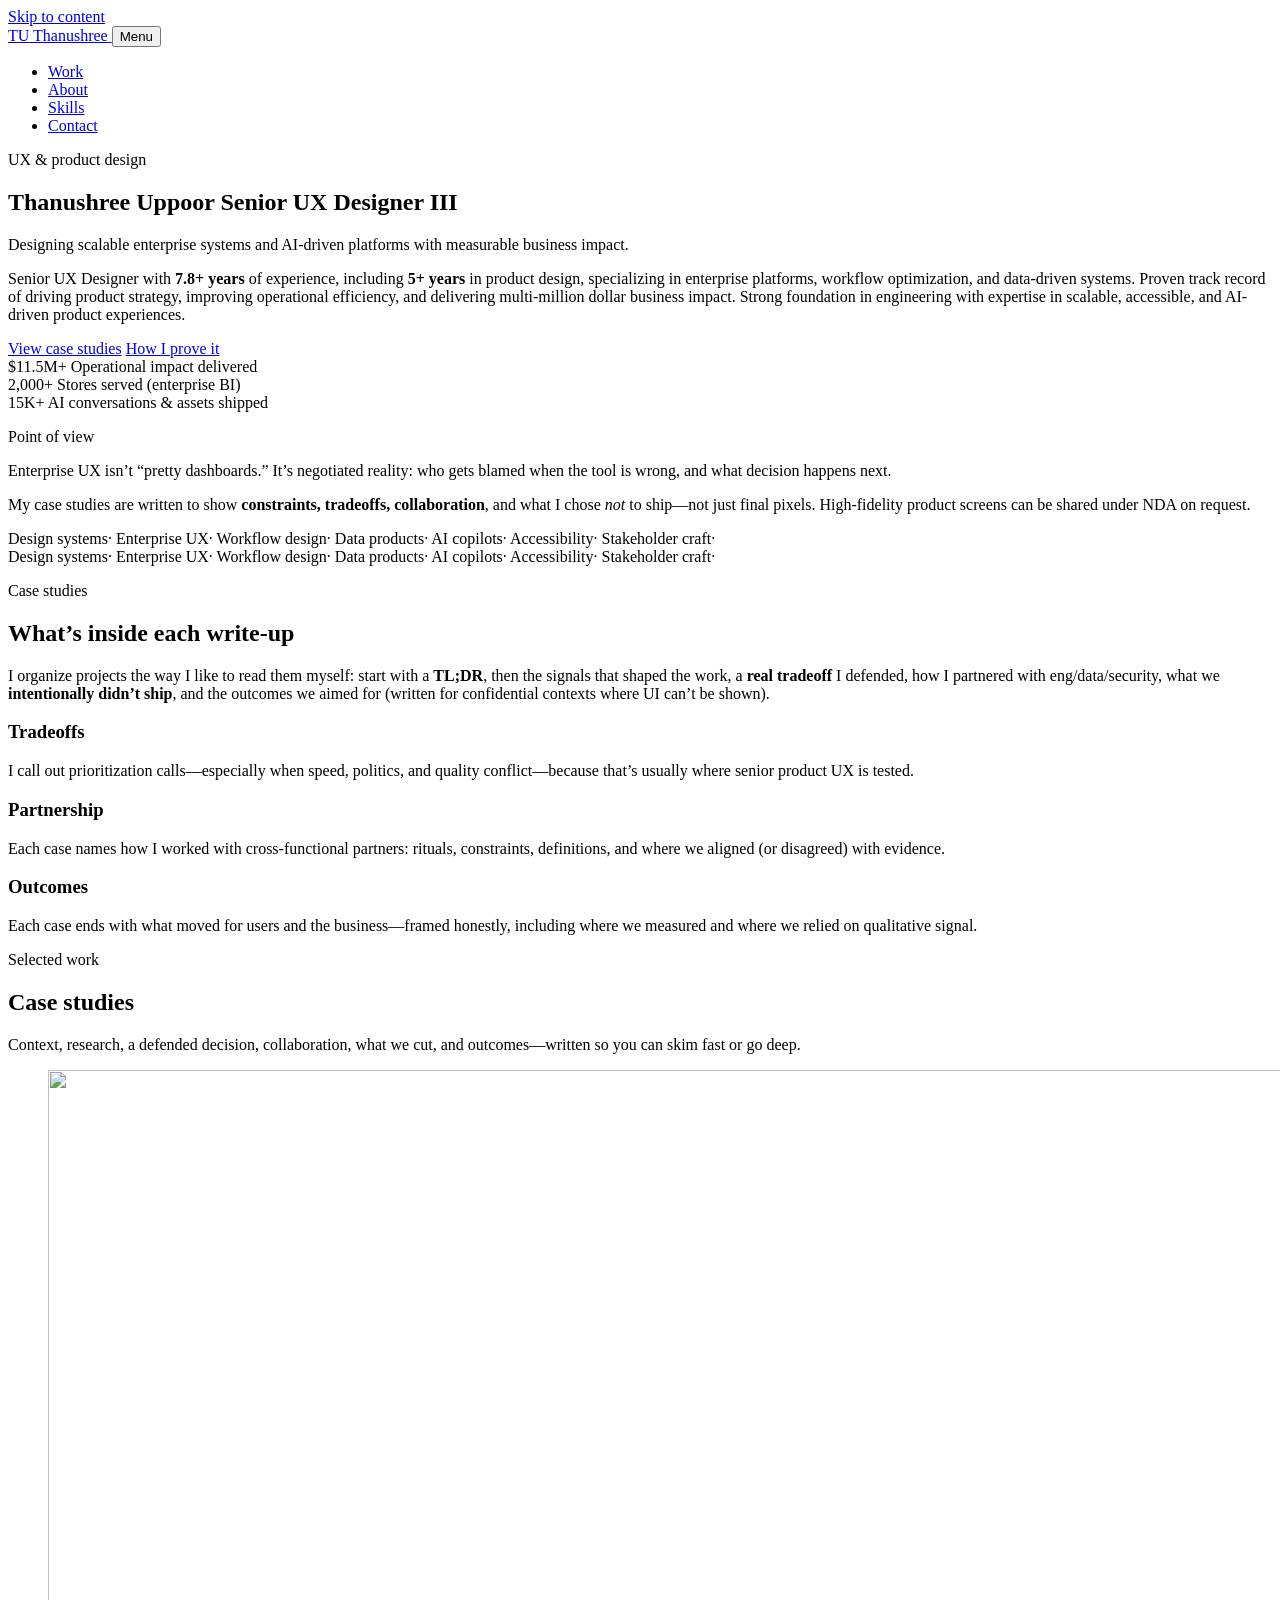
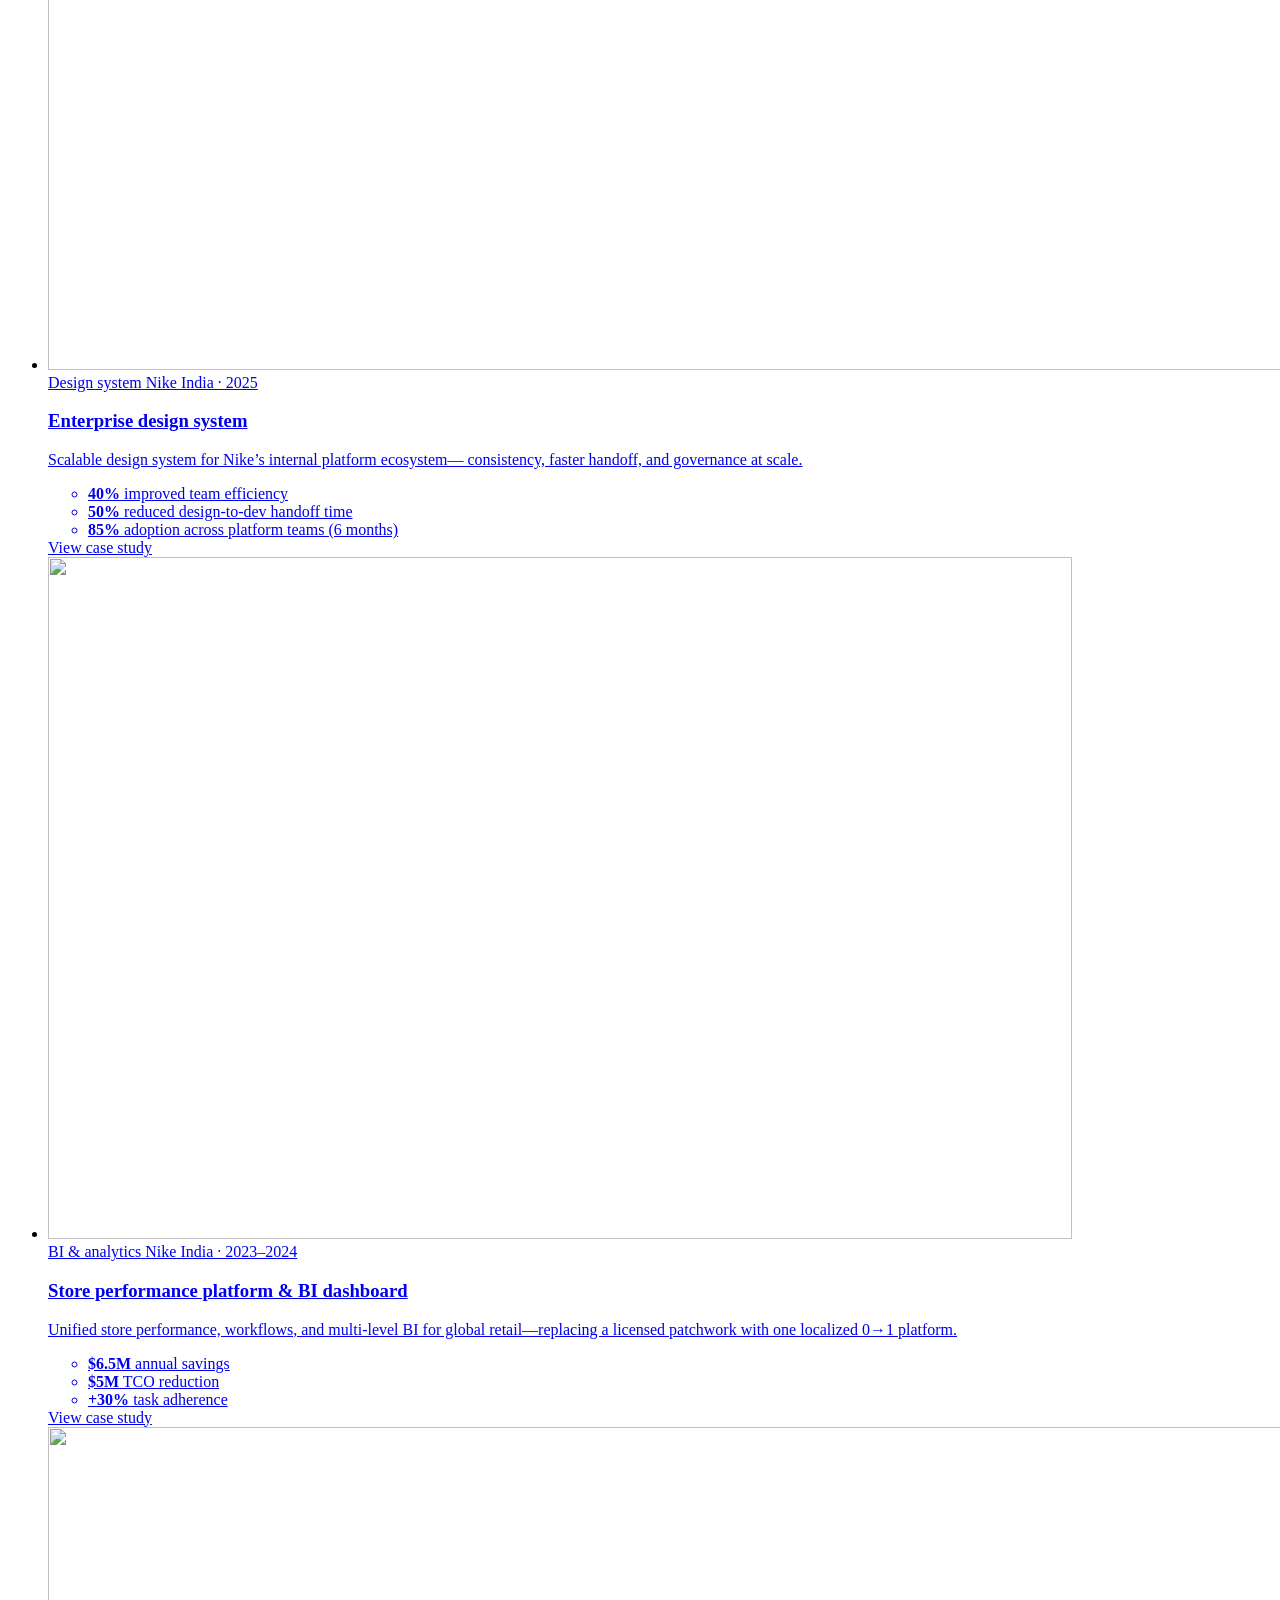
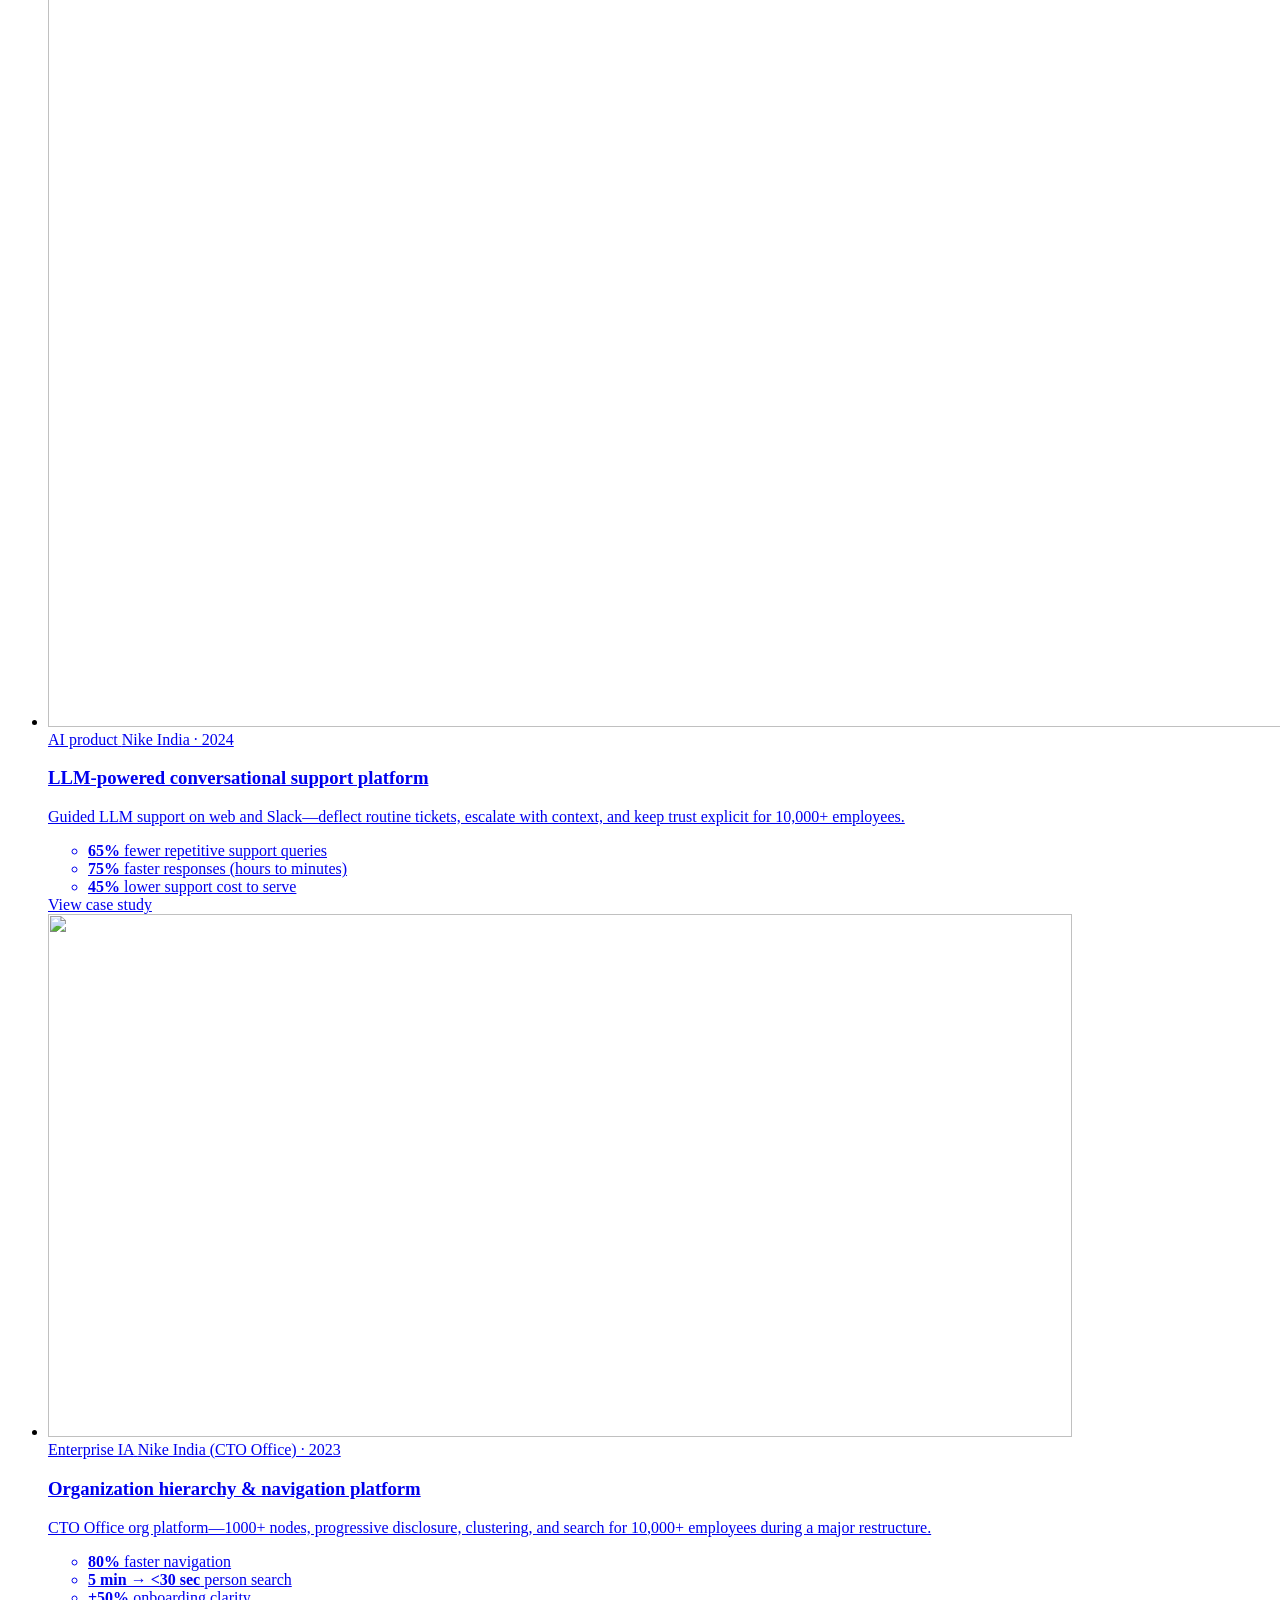
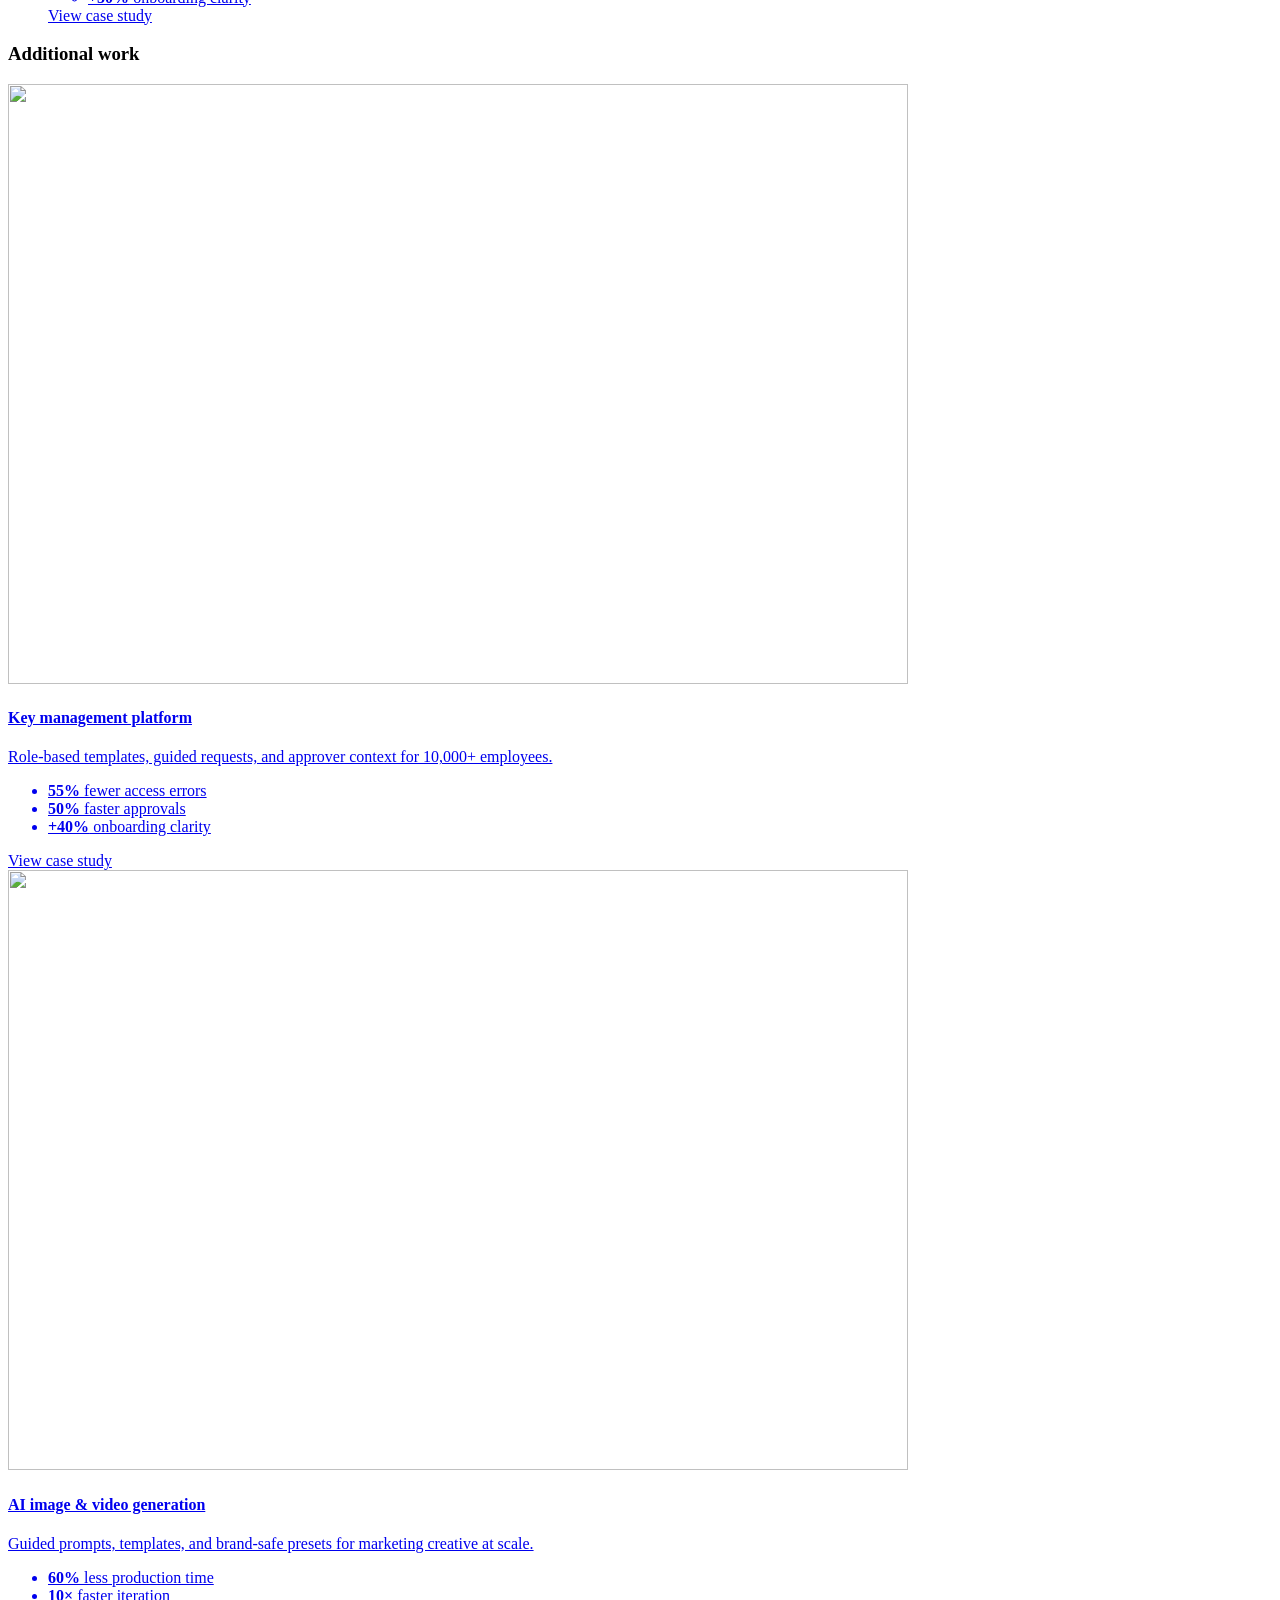
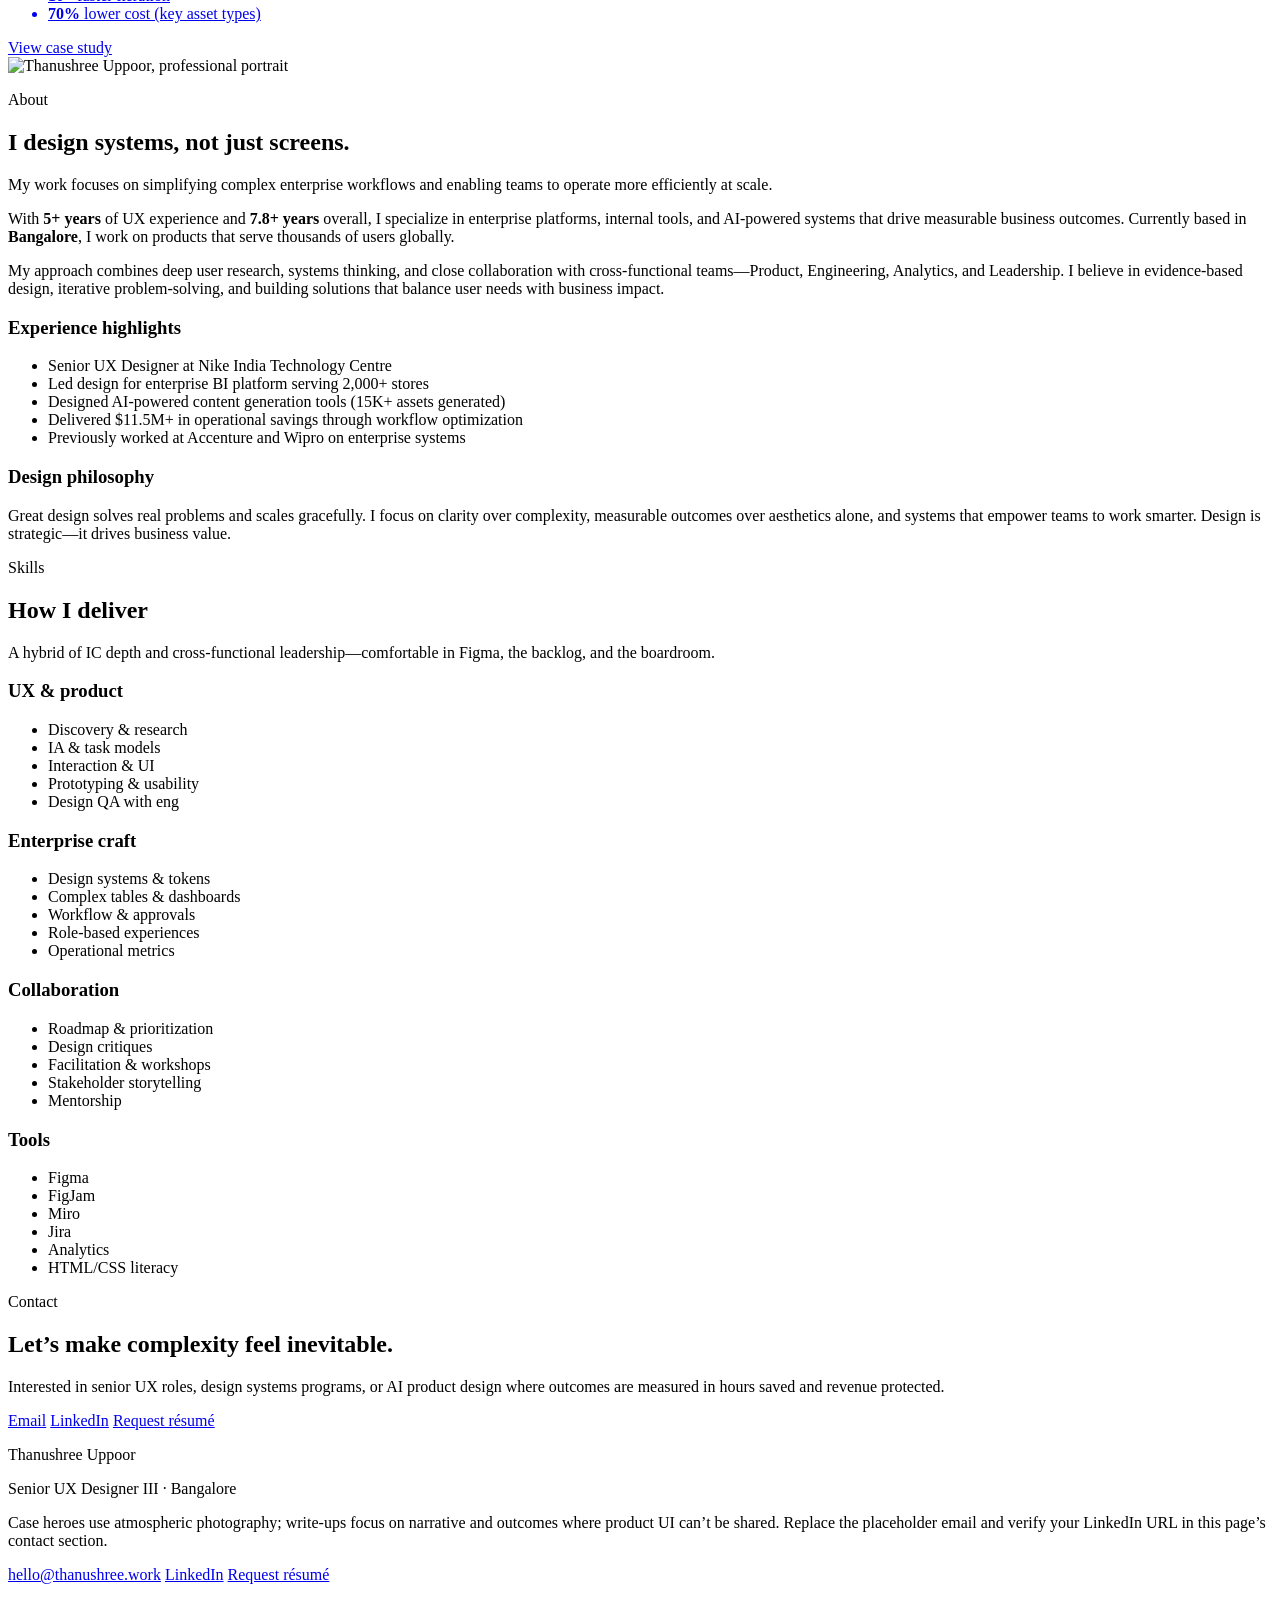
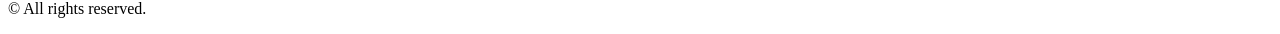
==== index.html @ 78cc7ca3 "Add files via upload" ====
<!DOCTYPE html>
<html lang="en">
  <head>
    <meta charset="UTF-8" />
    <meta name="viewport" content="width=device-width, initial-scale=1.0" />
    <meta
      name="description"
      content="Thanushree Uppoor — Senior UX Designer III. 7.8+ years experience: enterprise platforms, workflow optimization, data-driven systems, AI-driven products, measurable business impact."
    />
    <title>Thanushree Uppoor — Senior UX Designer III</title>
    <link rel="preconnect" href="https://fonts.googleapis.com" />
    <link rel="preconnect" href="https://fonts.gstatic.com" crossorigin />
    <link
      href="https://fonts.googleapis.com/css2?family=Inter:wght@400;500;600;700&family=Sora:wght@500;600;700&display=swap"
      rel="stylesheet"
    />
    <link rel="stylesheet" href="css/style.css" />
  </head>
  <body class="page page--home">
    <div class="grain" aria-hidden="true"></div>
    <a class="skip-link" href="#main">Skip to content</a>

    <header class="site-header" data-header>
      <div class="header-inner">
        <a class="logo" href="index.html" aria-label="Thanushree Uppoor home">
          <span class="logo-mark" aria-hidden="true">TU</span>
          <span>Thanushree</span>
        </a>
        <button
          class="nav-toggle"
          type="button"
          aria-expanded="false"
          aria-controls="site-nav"
          data-nav-toggle
        >
          <span class="nav-toggle-bar" aria-hidden="true"></span>
          <span class="visually-hidden">Menu</span>
        </button>
        <nav id="site-nav" class="site-nav" data-nav>
          <ul>
            <li><a href="#work">Work</a></li>
            <li><a href="#about">About</a></li>
            <li><a href="#skills">Skills</a></li>
            <li><a class="nav-cta" href="#contact">Contact</a></li>
          </ul>
        </nav>
      </div>
    </header>

    <main id="main">
      <section id="top" class="hero">
        <div class="container hero-grid">
          <div class="hero-copy" data-reveal>
            <p class="eyebrow">UX &amp; product design</p>
            <h1 class="hero-title">
              <span class="hero-name">Thanushree Uppoor</span>
              <span class="hero-role">Senior UX Designer III</span>
            </h1>
            <p class="hero-lead">
              Designing scalable enterprise systems and AI-driven platforms with measurable
              business impact.
            </p>
            <p class="hero-body">
              Senior UX Designer with <strong>7.8+ years</strong> of experience, including
              <strong>5+ years</strong> in product design, specializing in enterprise platforms,
              workflow optimization, and data-driven systems. Proven track record of driving
              product strategy, improving operational efficiency, and delivering multi-million
              dollar business impact. Strong foundation in engineering with expertise in
              scalable, accessible, and AI-driven product experiences.
            </p>
            <div class="hero-actions">
              <a class="btn btn-primary" href="#work">View case studies</a>
              <a class="btn btn-ghost" href="#proof">How I prove it</a>
            </div>
          </div>
          <aside class="hero-panel" data-reveal data-reveal-delay="1" aria-label="Selected impact">
            <div class="stat-card">
              <span class="stat-value">$11.5M+</span>
              <span class="stat-caption">Operational impact delivered</span>
            </div>
            <div class="stat-card">
              <span class="stat-value">2,000+</span>
              <span class="stat-caption">Stores served (enterprise BI)</span>
            </div>
            <div class="stat-card">
              <span class="stat-value">15K+</span>
              <span class="stat-caption">AI conversations &amp; assets shipped</span>
            </div>
          </aside>
        </div>
      </section>

      <section class="pov-strip" id="pov" aria-labelledby="pov-heading">
        <div class="pov-inner" data-reveal>
          <p class="pov-label" id="pov-heading">Point of view</p>
          <p class="pov-quote">
            Enterprise UX isn’t “pretty dashboards.” It’s negotiated reality: who gets
            blamed when the tool is wrong, and what decision happens next.
          </p>
          <p class="pov-support">
            My case studies are written to show <strong>constraints, tradeoffs, collaboration</strong>,
            and what I chose <em>not</em> to ship—not just final pixels. High‑fidelity product
            screens can be shared under NDA on request.
          </p>
        </div>
      </section>

      <div class="marquee-wrap" aria-hidden="true">
        <div class="marquee">
          <div class="marquee-track" data-marquee>
            <div class="marquee-group">
              <span>Design systems</span><span class="dot">·</span>
              <span>Enterprise UX</span><span class="dot">·</span>
              <span>Workflow design</span><span class="dot">·</span>
              <span>Data products</span><span class="dot">·</span>
              <span>AI copilots</span><span class="dot">·</span>
              <span>Accessibility</span><span class="dot">·</span>
              <span>Stakeholder craft</span><span class="dot">·</span>
            </div>
            <div class="marquee-group">
              <span>Design systems</span><span class="dot">·</span>
              <span>Enterprise UX</span><span class="dot">·</span>
              <span>Workflow design</span><span class="dot">·</span>
              <span>Data products</span><span class="dot">·</span>
              <span>AI copilots</span><span class="dot">·</span>
              <span>Accessibility</span><span class="dot">·</span>
              <span>Stakeholder craft</span><span class="dot">·</span>
            </div>
          </div>
        </div>
      </div>

      <section id="proof" class="section proof-section" aria-labelledby="proof-heading">
        <div class="container">
          <div class="section-kicker section-kicker--center" data-reveal>
            <div>
              <p class="eyebrow" id="proof-heading">Case studies</p>
              <h2>What’s inside each write-up</h2>
            </div>
            <p>
              I organize projects the way I like to read them myself: start with a
              <strong>TL;DR</strong>, then the signals that shaped the work, a
              <strong>real tradeoff</strong> I defended, how I partnered with eng/data/security,
              what we <strong>intentionally didn’t ship</strong>, and the outcomes we aimed for
              (written for confidential contexts where UI can’t be shown).
            </p>
          </div>
          <div class="proof-grid">
            <div class="proof-card" data-reveal>
              <h3>Tradeoffs</h3>
              <p>
                I call out prioritization calls—especially when speed, politics, and quality
                conflict—because that’s usually where senior product UX is tested.
              </p>
            </div>
            <div class="proof-card" data-reveal>
              <h3>Partnership</h3>
              <p>
                Each case names how I worked with cross-functional partners: rituals,
                constraints, definitions, and where we aligned (or disagreed) with evidence.
              </p>
            </div>
            <div class="proof-card" data-reveal>
              <h3>Outcomes</h3>
              <p>
                Each case ends with what moved for users and the business—framed honestly,
                including where we measured and where we relied on qualitative signal.
              </p>
            </div>
          </div>
        </div>
      </section>

      <section id="work" class="section">
        <div class="container">
          <div class="section-kicker" data-reveal>
            <div>
              <p class="eyebrow">Selected work</p>
              <h2>Case studies</h2>
            </div>
            <p>
              Context, research, a defended decision, collaboration, what we cut, and
              outcomes—written so you can skim fast or go deep.
            </p>
          </div>

          <ul class="work-list">
            <li data-reveal>
              <article class="work-card work-card--featured">
                <a class="work-card-link" href="case-studies/enterprise-design-system.html">
                  <div class="work-card-media" aria-hidden="true">
                    <img
                      src="https://images.unsplash.com/photo-1634012965565-79f6b4c0f946?auto=format&fit=crop&w=1600&q=80"
                      alt=""
                      width="1600"
                      height="900"
                      loading="lazy"
                    />
                  </div>
                  <div class="work-card-body">
                    <div class="work-card-meta">
                      <span class="pill">Design system</span>
                      <span class="work-card-org">Nike India · 2025</span>
                    </div>
                    <h3>Enterprise design system</h3>
                    <p class="work-card-desc">
                      Scalable design system for Nike’s internal platform ecosystem—
                      consistency, faster handoff, and governance at scale.
                    </p>
                    <ul class="impact-list">
                      <li><strong>40%</strong> improved team efficiency</li>
                      <li><strong>50%</strong> reduced design-to-dev handoff time</li>
                      <li><strong>85%</strong> adoption across platform teams (6 months)</li>
                    </ul>
                    <span class="work-card-cta">View case study</span>
                  </div>
                </a>
              </article>
            </li>
            <li data-reveal>
              <article class="work-card">
                <a class="work-card-link" href="case-studies/store-performance-platform.html">
                  <div class="work-card-media" aria-hidden="true">
                    <img
                      src="assets/store-performance-hero.png"
                      alt=""
                      width="1024"
                      height="682"
                      loading="lazy"
                    />
                  </div>
                  <div class="work-card-body">
                    <div class="work-card-meta">
                      <span class="pill">BI &amp; analytics</span>
                      <span class="work-card-org">Nike India · 2023–2024</span>
                    </div>
                    <h3>Store performance platform &amp; BI dashboard</h3>
                    <p class="work-card-desc">
                      Unified store performance, workflows, and multi-level BI for global
                      retail—replacing a licensed patchwork with one localized 0→1 platform.
                    </p>
                    <ul class="impact-list">
                      <li><strong>$6.5M</strong> annual savings</li>
                      <li><strong>$5M</strong> TCO reduction</li>
                      <li><strong>+30%</strong> task adherence</li>
                    </ul>
                    <span class="work-card-cta">View case study</span>
                  </div>
                </a>
              </article>
            </li>
            <li data-reveal>
              <article class="work-card">
                <a class="work-card-link" href="case-studies/ai-conversational-support.html">
                  <div class="work-card-media" aria-hidden="true">
                    <img
                      src="https://images.unsplash.com/photo-1677442136019-21780ecad995?auto=format&fit=crop&w=1600&q=80"
                      alt=""
                      width="1600"
                      height="900"
                      loading="lazy"
                    />
                  </div>
                  <div class="work-card-body">
                    <div class="work-card-meta">
                      <span class="pill">AI product</span>
                      <span class="work-card-org">Nike India · 2024</span>
                    </div>
                    <h3>LLM-powered conversational support platform</h3>
                    <p class="work-card-desc">
                      Guided LLM support on web and Slack—deflect routine tickets, escalate
                      with context, and keep trust explicit for 10,000+ employees.
                    </p>
                    <ul class="impact-list">
                      <li><strong>65%</strong> fewer repetitive support queries</li>
                      <li><strong>75%</strong> faster responses (hours to minutes)</li>
                      <li><strong>45%</strong> lower support cost to serve</li>
                    </ul>
                    <span class="work-card-cta">View case study</span>
                  </div>
                </a>
              </article>
            </li>
            <li data-reveal>
              <article class="work-card">
                <a class="work-card-link" href="case-studies/org-hierarchy-platform.html">
                  <div class="work-card-media" aria-hidden="true">
                    <img
                      src="assets/org-hierarchy-hero.png"
                      alt=""
                      width="1024"
                      height="523"
                      loading="lazy"
                    />
                  </div>
                  <div class="work-card-body">
                    <div class="work-card-meta">
                      <span class="pill">Enterprise IA</span>
                      <span class="work-card-org">Nike India (CTO Office) · 2023</span>
                    </div>
                    <h3>Organization hierarchy &amp; navigation platform</h3>
                    <p class="work-card-desc">
                      CTO Office org platform—1000+ nodes, progressive disclosure, clustering,
                      and search for 10,000+ employees during a major restructure.
                    </p>
                    <ul class="impact-list">
                      <li><strong>80%</strong> faster navigation</li>
                      <li><strong>5 min → &lt;30 sec</strong> person search</li>
                      <li><strong>+50%</strong> onboarding clarity</li>
                    </ul>
                    <span class="work-card-cta">View case study</span>
                  </div>
                </a>
              </article>
            </li>
          </ul>

          <div class="work-more" data-reveal>
            <h3 class="work-more-title">Additional work</h3>
            <div class="work-more-grid">
              <article class="work-mini">
                <a href="case-studies/key-management-platform.html">
                  <div class="work-mini-media" aria-hidden="true">
                    <img
                      src="https://images.unsplash.com/photo-1633265486064-086b219458ec?auto=format&fit=crop&w=900&q=80"
                      alt=""
                      width="900"
                      height="600"
                      loading="lazy"
                    />
                  </div>
                  <div class="work-mini-body">
                    <h4>Key management platform</h4>
                    <p>Role-based templates, guided requests, and approver context for 10,000+ employees.</p>
                    <ul class="impact-list impact-list--compact">
                      <li><strong>55%</strong> fewer access errors</li>
                      <li><strong>50%</strong> faster approvals</li>
                      <li><strong>+40%</strong> onboarding clarity</li>
                    </ul>
                    <span class="work-card-cta">View case study</span>
                  </div>
                </a>
              </article>
              <article class="work-mini">
                <a href="case-studies/ai-content-generation.html">
                  <div class="work-mini-media" aria-hidden="true">
                    <img
                      src="https://images.unsplash.com/photo-1620641788421-7a1c342ea42e?auto=format&fit=crop&w=900&q=80"
                      alt=""
                      width="900"
                      height="600"
                      loading="lazy"
                    />
                  </div>
                  <div class="work-mini-body">
                    <h4>AI image &amp; video generation</h4>
                    <p>Guided prompts, templates, and brand-safe presets for marketing creative at scale.</p>
                    <ul class="impact-list impact-list--compact">
                      <li><strong>60%</strong> less production time</li>
                      <li><strong>10×</strong> faster iteration</li>
                      <li><strong>70%</strong> lower cost (key asset types)</li>
                    </ul>
                    <span class="work-card-cta">View case study</span>
                  </div>
                </a>
              </article>
            </div>
          </div>
        </div>
      </section>

      <section id="about" class="section">
        <div class="container about-split">
          <div class="about-photo" data-reveal>
            <img
              src="assets/about-portrait.png"
              alt="Thanushree Uppoor, professional portrait"
              width="768"
              height="1024"
              loading="lazy"
            />
          </div>
          <div data-reveal data-reveal-delay="1">
            <p class="eyebrow">About</p>
            <h2>I design systems, not just screens.</h2>
            <p>
              My work focuses on simplifying complex enterprise workflows and enabling teams
              to operate more efficiently at scale.
            </p>
            <p>
              With <strong>5+ years</strong> of UX experience and <strong>7.8+ years</strong>
              overall, I specialize in enterprise platforms, internal tools, and AI-powered
              systems that drive measurable business outcomes. Currently based in
              <strong>Bangalore</strong>, I work on products that serve thousands of users
              globally.
            </p>
            <p>
              My approach combines deep user research, systems thinking, and close
              collaboration with cross-functional teams—Product, Engineering, Analytics, and
              Leadership. I believe in evidence-based design, iterative problem-solving, and
              building solutions that balance user needs with business impact.
            </p>
            <div class="highlights">
              <h3>Experience highlights</h3>
              <ul>
                <li>Senior UX Designer at Nike India Technology Centre</li>
                <li>Led design for enterprise BI platform serving 2,000+ stores</li>
                <li>Designed AI-powered content generation tools (15K+ assets generated)</li>
                <li>Delivered $11.5M+ in operational savings through workflow optimization</li>
                <li>Previously worked at Accenture and Wipro on enterprise systems</li>
              </ul>
            </div>
            <div class="highlights highlights--philosophy">
              <h3>Design philosophy</h3>
              <p>
                Great design solves real problems and scales gracefully. I focus on clarity over
                complexity, measurable outcomes over aesthetics alone, and systems that empower
                teams to work smarter. Design is strategic—it drives business value.
              </p>
            </div>
          </div>
        </div>
      </section>

      <section id="skills" class="section">
        <div class="container">
          <div class="section-kicker section-kicker--center" data-reveal>
            <p class="eyebrow">Skills</p>
            <h2>How I deliver</h2>
            <p>
              A hybrid of IC depth and cross-functional leadership—comfortable in
              Figma, the backlog, and the boardroom.
            </p>
          </div>
          <div class="skills-strip">
            <div class="skill-card" data-reveal>
              <h3>UX &amp; product</h3>
              <ul>
                <li>Discovery &amp; research</li>
                <li>IA &amp; task models</li>
                <li>Interaction &amp; UI</li>
                <li>Prototyping &amp; usability</li>
                <li>Design QA with eng</li>
              </ul>
            </div>
            <div class="skill-card" data-reveal>
              <h3>Enterprise craft</h3>
              <ul>
                <li>Design systems &amp; tokens</li>
                <li>Complex tables &amp; dashboards</li>
                <li>Workflow &amp; approvals</li>
                <li>Role-based experiences</li>
                <li>Operational metrics</li>
              </ul>
            </div>
            <div class="skill-card" data-reveal>
              <h3>Collaboration</h3>
              <ul>
                <li>Roadmap &amp; prioritization</li>
                <li>Design critiques</li>
                <li>Facilitation &amp; workshops</li>
                <li>Stakeholder storytelling</li>
                <li>Mentorship</li>
              </ul>
            </div>
            <div class="skill-card" data-reveal>
              <h3>Tools</h3>
              <ul class="tools">
                <li>Figma</li>
                <li>FigJam</li>
                <li>Miro</li>
                <li>Jira</li>
                <li>Analytics</li>
                <li>HTML/CSS literacy</li>
              </ul>
            </div>
          </div>
        </div>
      </section>

      <section id="contact" class="cta">
        <div class="container">
          <div class="cta-panel" data-reveal>
            <div>
              <p class="eyebrow">Contact</p>
              <h2>Let’s make complexity feel inevitable.</h2>
              <p>
                Interested in senior UX roles, design systems programs, or AI product
                design where outcomes are measured in hours saved and revenue protected.
              </p>
            </div>
            <div class="cta-actions">
              <a class="btn btn-primary" href="mailto:hello@thanushree.work?subject=Hello%20%E2%80%94%20portfolio"
                >Email</a
              >
              <a
                class="btn btn-ghost"
                href="https://www.linkedin.com/in/thanushree-uppoor"
                target="_blank"
                rel="noopener noreferrer"
                >LinkedIn</a
              >
              <a
                class="btn btn-ghost"
                href="mailto:hello@thanushree.work?subject=R%C3%A9sum%C3%A9%20request&amp;body=Please%20send%20your%20latest%20r%C3%A9sum%C3%A9%20PDF%20(or%20share%20a%20link)."
                >Request résumé</a
              >
            </div>
          </div>
        </div>
      </section>
    </main>

    <footer class="site-footer">
      <div class="container footer-grid">
        <div>
          <p class="footer-brand">Thanushree Uppoor</p>
          <p class="footer-tag">Senior UX Designer III · Bangalore</p>
          <p class="footer-credit">
            Case heroes use atmospheric photography; write-ups focus on narrative and
            outcomes where product UI can’t be shared. Replace the placeholder email and
            verify your LinkedIn URL in this page’s contact section.
          </p>
          <div class="footer-links">
            <a href="mailto:hello@thanushree.work">hello@thanushree.work</a>
            <a href="https://www.linkedin.com/in/thanushree-uppoor" target="_blank" rel="noopener noreferrer"
              >LinkedIn</a
            >
            <a
              href="mailto:hello@thanushree.work?subject=R%C3%A9sum%C3%A9%20request"
              >Request résumé</a
            >
          </div>
        </div>
        <div class="footer-meta">
          <p>© <span data-year></span> All rights reserved.</p>
        </div>
      </div>
    </footer>

    <script src="js/main.js" defer></script>
  </body>
</html>
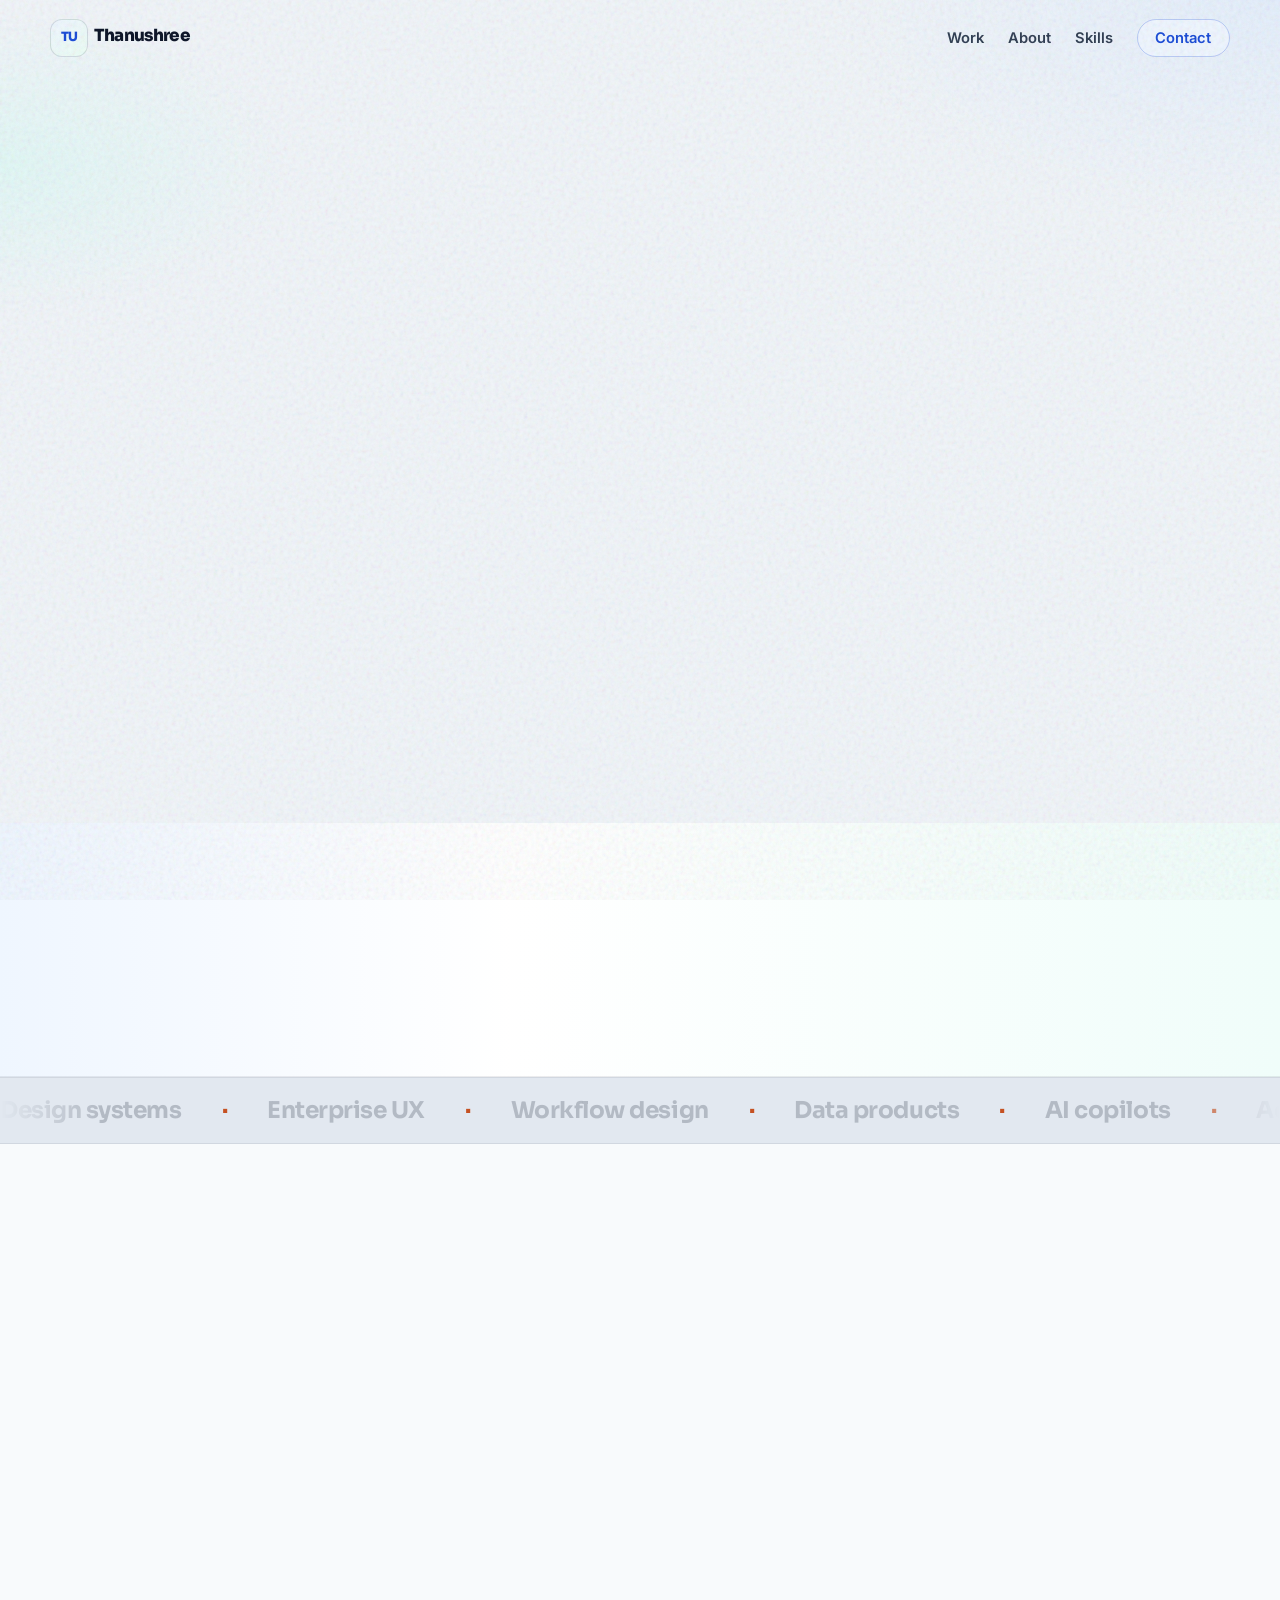
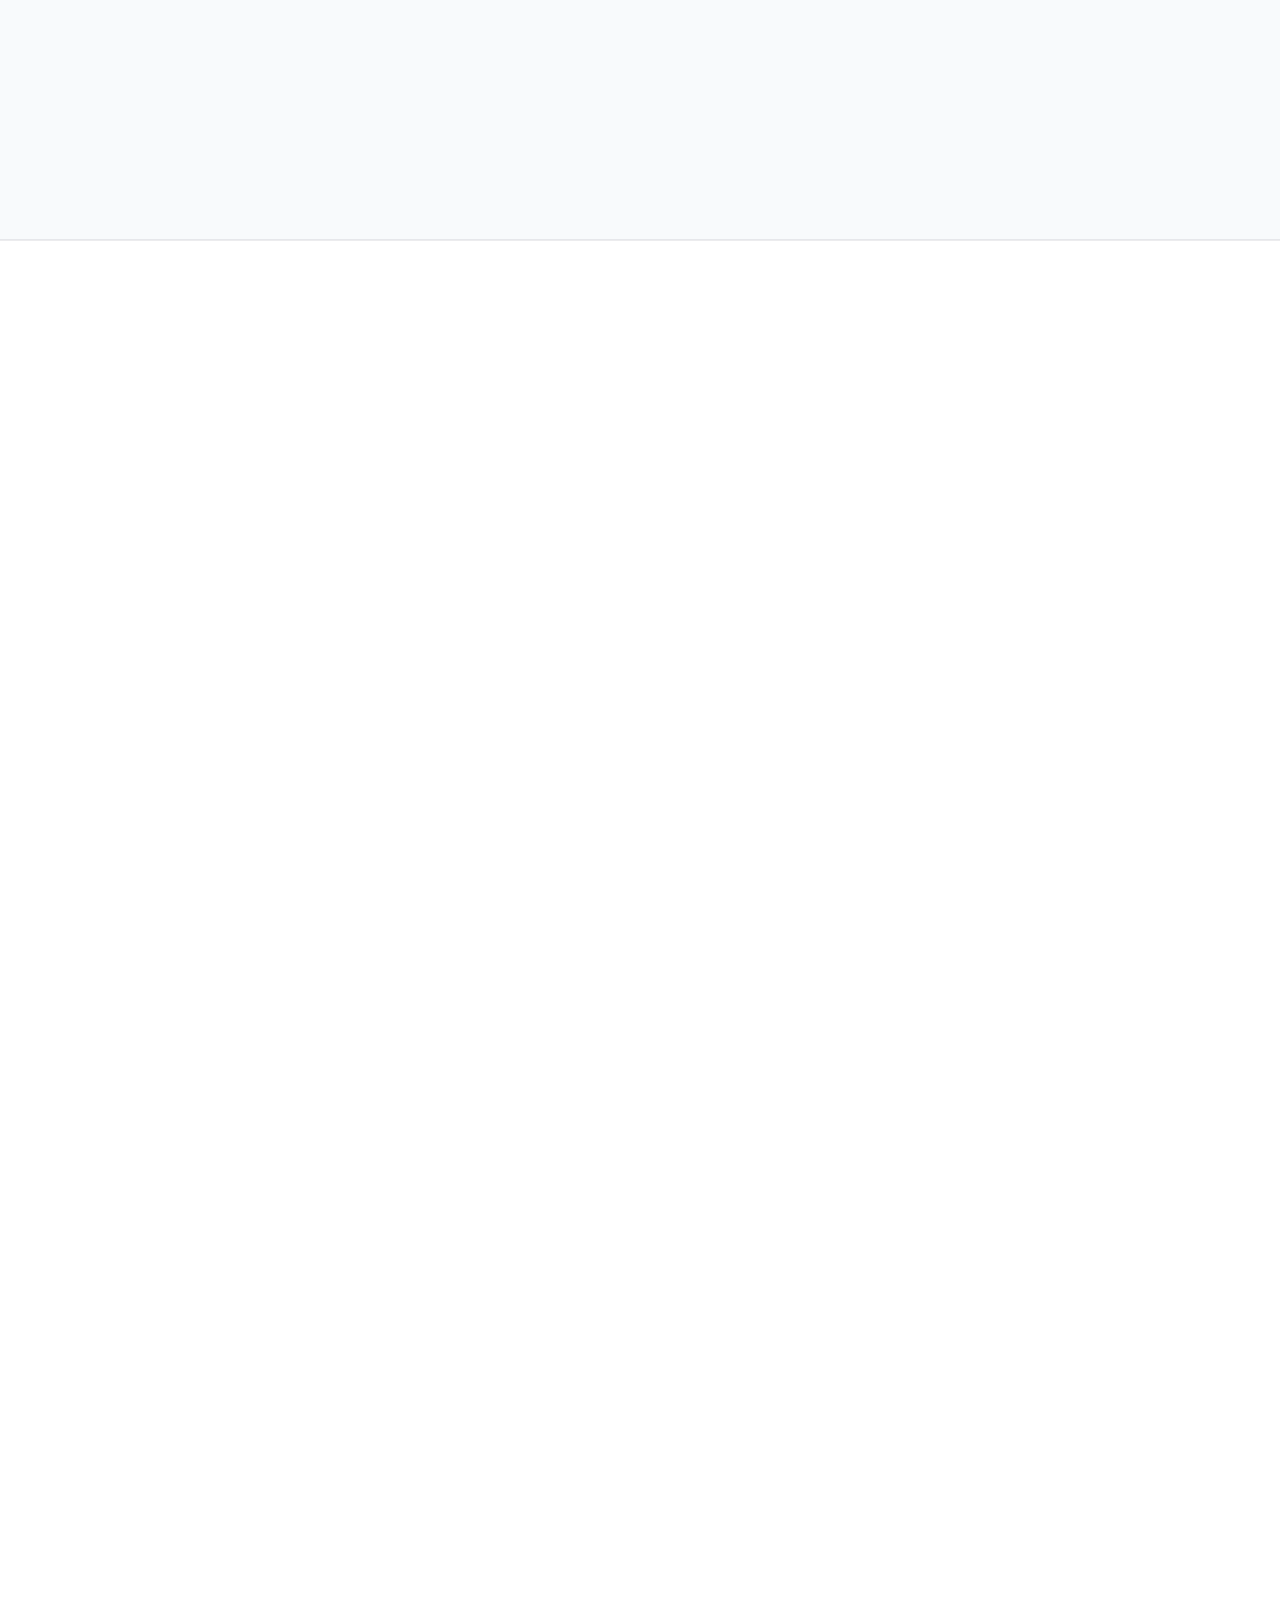
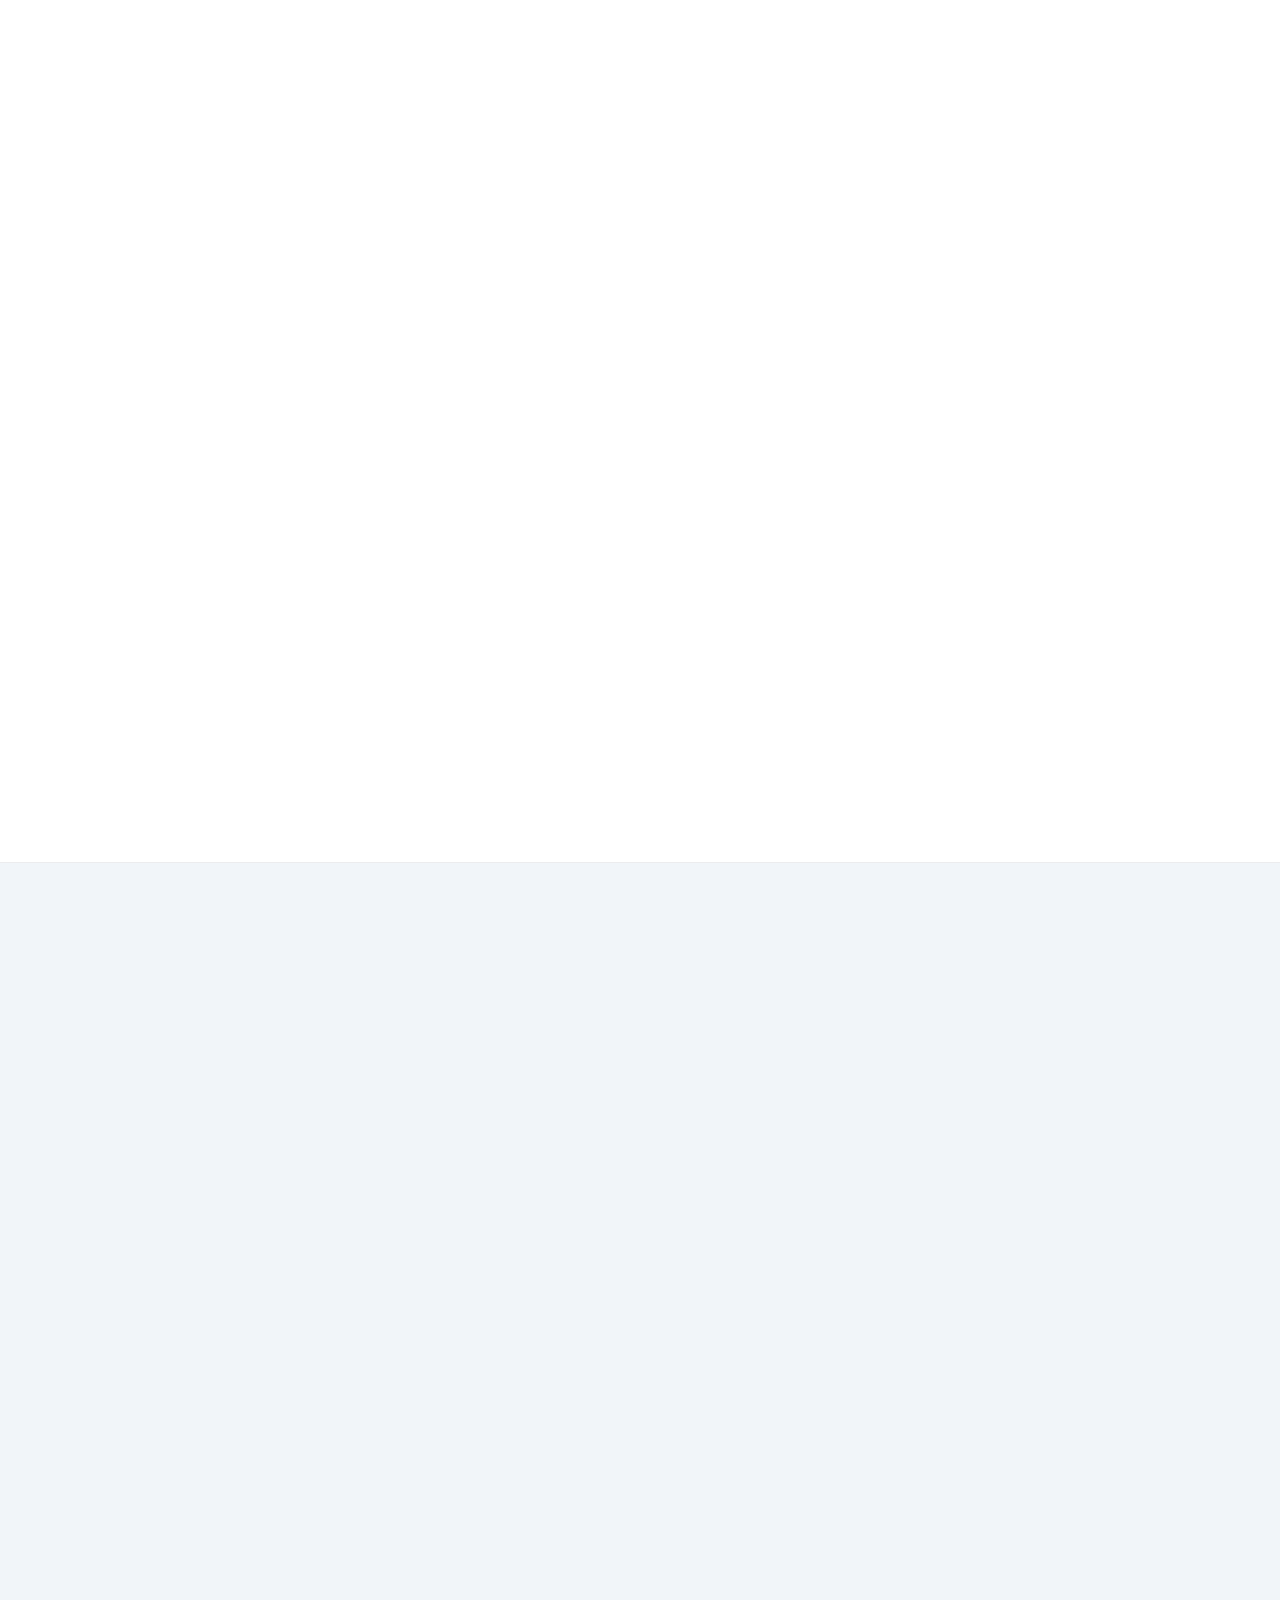
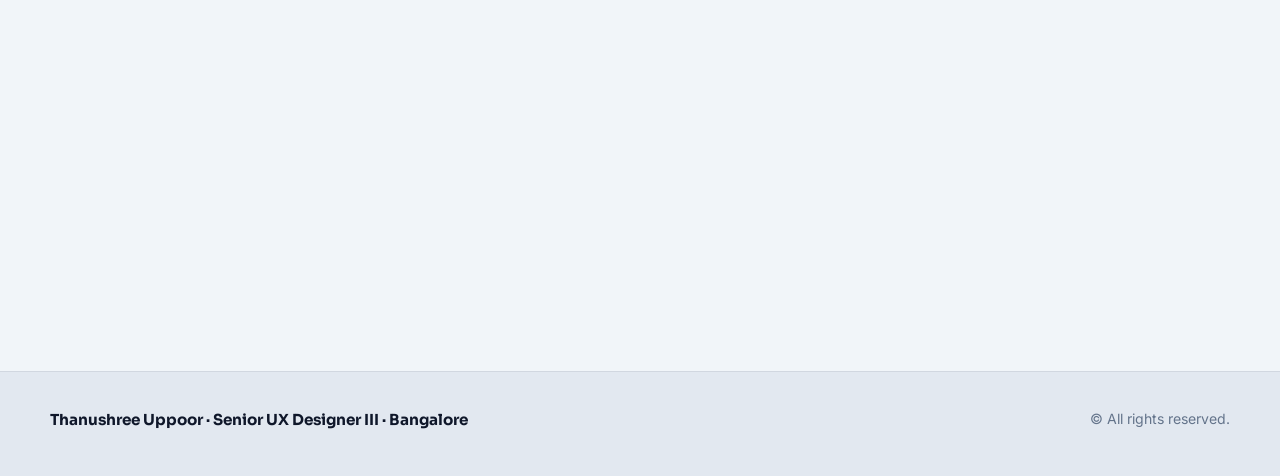
==== commit d7bc801c: "Add files via upload" ====
--- a/index.html
+++ b/index.html
@@ -63,10 +63,12 @@
             <p class="hero-body">
               Senior UX Designer with <strong>7.8+ years</strong> of experience, including
               <strong>5+ years</strong> in product design, specializing in enterprise platforms,
-              workflow optimization, and data-driven systems. Proven track record of driving
-              product strategy, improving operational efficiency, and delivering multi-million
-              dollar business impact. Strong foundation in engineering with expertise in
-              scalable, accessible, and AI-driven product experiences.
+              workflow optimization, and data-driven systems. On recent programs I have worked as
+              a <strong>product manager</strong> and <strong>lead UI/UX designer</strong>,
+              aligning roadmaps and delivery with research, systems IA, and shipped quality.
+              Proven track record of driving product strategy, improving operational efficiency,
+              and delivering multi-million dollar business impact. Strong foundation in engineering
+              with expertise in scalable, accessible, and AI-driven product experiences.
             </p>
             <div class="hero-actions">
               <a class="btn btn-primary" href="#work">View case studies</a>
@@ -180,7 +182,7 @@
             </div>
             <p>
               Context, research, a defended decision, collaboration, what we cut, and
-              outcomes—written so you can skim fast or go deep.
+              outcomes, with write-ups structured so you can skim fast or go deep.
             </p>
           </div>
 
@@ -268,8 +270,9 @@
                     </div>
                     <h3>LLM-powered conversational support platform</h3>
                     <p class="work-card-desc">
-                      Guided LLM support on web and Slack—deflect routine tickets, escalate
-                      with context, and keep trust explicit for 10,000+ employees.
+                      Product manager and lead UI/UX on guided LLM support for web and Slack:
+                      deflect routine tickets, escalate with context, and keep trust explicit
+                      for 10,000+ employees.
                     </p>
                     <ul class="impact-list">
                       <li><strong>65%</strong> fewer repetitive support queries</li>
@@ -296,12 +299,13 @@
                   <div class="work-card-body">
                     <div class="work-card-meta">
                       <span class="pill">Enterprise IA</span>
-                      <span class="work-card-org">Nike India (CTO Office) · 2023</span>
+                      <span class="work-card-org">Nike India (CTO Office) · 2025–2026</span>
                     </div>
                     <h3>Organization hierarchy &amp; navigation platform</h3>
                     <p class="work-card-desc">
-                      CTO Office org platform—1000+ nodes, progressive disclosure, clustering,
-                      and search for 10,000+ employees during a major restructure.
+                      Product manager and lead UI/UX on the CTO Office org platform—1000+ nodes,
+                      progressive disclosure, clustering, and search for 10,000+ employees during
+                      a major restructure.
                     </p>
                     <ul class="impact-list">
                       <li><strong>80%</strong> faster navigation</li>
@@ -404,6 +408,7 @@
               <h3>Experience highlights</h3>
               <ul>
                 <li>Senior UX Designer at Nike India Technology Centre</li>
+                <li>Product manager and lead UI/UX designer on enterprise platform initiatives</li>
                 <li>Led design for enterprise BI platform serving 2,000+ stores</li>
                 <li>Designed AI-powered content generation tools (15K+ assets generated)</li>
                 <li>Delivered $11.5M+ in operational savings through workflow optimization</li>
@@ -428,8 +433,8 @@
             <p class="eyebrow">Skills</p>
             <h2>How I deliver</h2>
             <p>
-              A hybrid of IC depth and cross-functional leadership—comfortable in
-              Figma, the backlog, and the boardroom.
+              A hybrid of product management, IC depth, and cross-functional design leadership,
+              comfortable in Figma, the backlog, and the boardroom.
             </p>
           </div>
           <div class="skills-strip">
@@ -490,7 +495,7 @@
               </p>
             </div>
             <div class="cta-actions">
-              <a class="btn btn-primary" href="mailto:hello@thanushree.work?subject=Hello%20%E2%80%94%20portfolio"
+              <a class="btn btn-primary" href="mailto:uthanushree@gmail.com?subject=Hello%20from%20portfolio"
                 >Email</a
               >
               <a
@@ -502,8 +507,9 @@
               >
               <a
                 class="btn btn-ghost"
-                href="mailto:hello@thanushree.work?subject=R%C3%A9sum%C3%A9%20request&amp;body=Please%20send%20your%20latest%20r%C3%A9sum%C3%A9%20PDF%20(or%20share%20a%20link)."
-                >Request résumé</a
+                href="assets/resume.pdf"
+                download="Thanushree-Uppoor-Resume.pdf"
+                >Download résumé</a
               >
             </div>
           </div>
@@ -512,29 +518,11 @@
     </main>
 
     <footer class="site-footer">
-      <div class="container footer-grid">
-        <div>
-          <p class="footer-brand">Thanushree Uppoor</p>
-          <p class="footer-tag">Senior UX Designer III · Bangalore</p>
-          <p class="footer-credit">
-            Case heroes use atmospheric photography; write-ups focus on narrative and
-            outcomes where product UI can’t be shared. Replace the placeholder email and
-            verify your LinkedIn URL in this page’s contact section.
-          </p>
-          <div class="footer-links">
-            <a href="mailto:hello@thanushree.work">hello@thanushree.work</a>
-            <a href="https://www.linkedin.com/in/thanushree-uppoor" target="_blank" rel="noopener noreferrer"
-              >LinkedIn</a
-            >
-            <a
-              href="mailto:hello@thanushree.work?subject=R%C3%A9sum%C3%A9%20request"
-              >Request résumé</a
-            >
-          </div>
-        </div>
-        <div class="footer-meta">
-          <p>© <span data-year></span> All rights reserved.</p>
-        </div>
+      <div class="container footer-minimal">
+        <p class="footer-line">
+          Thanushree Uppoor · Senior UX Designer III · Bangalore
+        </p>
+        <p class="footer-copy">© <span data-year></span> All rights reserved.</p>
       </div>
     </footer>
 
--- a/css/style.css
+++ b/css/style.css
@@ -0,0 +1,1907 @@
+/* Thanushree Uppoor — portfolio (light-first: Big Tech / product-design norm) */
+
+:root {
+  /* Canvas & surfaces (light, neutral — readable in recruiter review sessions) */
+  --void: #f1f5f9;
+  --surface: #ffffff;
+  --elevated: #f8fafc;
+  --elevated-2: #e2e8f0;
+  --stroke: rgba(15, 23, 42, 0.08);
+  --stroke-strong: rgba(15, 23, 42, 0.12);
+  --text: #0f172a;
+  --text-soft: #334155;
+  --muted: #64748b;
+  /* Accents: professional blue + teal (common on tech career & product surfaces) */
+  --accent-a: #1d4ed8;
+  --accent-b: #0f766e;
+  --accent-c: #c2410c;
+  --glow: rgba(29, 78, 216, 0.12);
+  --radius-xs: 6px;
+  --radius-sm: 10px;
+  --radius-md: 16px;
+  --radius-lg: 24px;
+  --radius-xl: 32px;
+  --font-sans: "Inter", system-ui, -apple-system, sans-serif;
+  --font-display: "Sora", system-ui, sans-serif;
+  --max: 1180px;
+  --header-h: 76px;
+  --space-xs: 0.4rem;
+  --space-sm: 0.85rem;
+  --space-md: 1.35rem;
+  --space-lg: 2.25rem;
+  --space-xl: 4rem;
+  --space-2xl: 6rem;
+  --shadow-sm: 0 1px 2px rgba(15, 23, 42, 0.05);
+  --shadow-md: 0 12px 40px rgba(15, 23, 42, 0.08);
+  --shadow-lg: 0 24px 64px rgba(15, 23, 42, 0.1);
+}
+
+*,
+*::before,
+*::after {
+  box-sizing: border-box;
+}
+
+html {
+  scroll-behavior: smooth;
+}
+
+@media (prefers-reduced-motion: reduce) {
+  html {
+    scroll-behavior: auto;
+  }
+
+  [data-reveal],
+  .marquee-track {
+    animation: none !important;
+    transition: none !important;
+    transform: none !important;
+    opacity: 1 !important;
+  }
+}
+
+body {
+  margin: 0;
+  font-family: var(--font-sans);
+  font-size: 1.05rem;
+  line-height: 1.6;
+  color: var(--text-soft);
+  background: var(--void);
+  -webkit-font-smoothing: antialiased;
+}
+
+.page {
+  position: relative;
+  min-height: 100vh;
+}
+
+.grain {
+  pointer-events: none;
+  position: fixed;
+  inset: 0;
+  z-index: 9000;
+  opacity: 0.14;
+  mix-blend-mode: multiply;
+  background-image: url("data:image/svg+xml,%3Csvg viewBox='0 0 256 256' xmlns='http://www.w3.org/2000/svg'%3E%3Cfilter id='n'%3E%3CfeTurbulence type='fractalNoise' baseFrequency='0.85' numOctaves='4' stitchTiles='stitch'/%3E%3C/filter%3E%3Crect width='100%25' height='100%25' filter='url(%23n)'/%3E%3C/svg%3E");
+}
+
+img {
+  max-width: 100%;
+  height: auto;
+  display: block;
+}
+
+a {
+  color: var(--accent-b);
+  text-decoration: none;
+}
+
+a:hover {
+  color: var(--text);
+}
+
+h1,
+h2,
+h3,
+h4 {
+  font-family: var(--font-display);
+  font-weight: 700;
+  color: var(--text);
+  letter-spacing: -0.03em;
+  line-height: 1.08;
+}
+
+h2 {
+  font-size: clamp(1.85rem, 4.2vw, 2.75rem);
+  margin: 0 0 var(--space-md);
+}
+
+h3 {
+  font-size: 1.2rem;
+  margin: 0 0 var(--space-xs);
+}
+
+p {
+  margin: 0 0 var(--space-md);
+}
+
+p:last-child {
+  margin-bottom: 0;
+}
+
+ul {
+  margin: 0;
+  padding: 0;
+}
+
+.visually-hidden {
+  position: absolute;
+  width: 1px;
+  height: 1px;
+  padding: 0;
+  margin: -1px;
+  overflow: hidden;
+  clip: rect(0, 0, 0, 0);
+  white-space: nowrap;
+  border: 0;
+}
+
+.skip-link {
+  position: absolute;
+  left: -9999px;
+  top: 0.75rem;
+  z-index: 10001;
+  padding: 0.5rem 1rem;
+  background: var(--text);
+  color: #ffffff;
+  border-radius: var(--radius-xs);
+  font-weight: 700;
+}
+
+.skip-link:focus {
+  left: 0.75rem;
+}
+
+.container {
+  width: min(100% - 2rem, var(--max));
+  margin-inline: auto;
+}
+
+.text-gradient {
+  background: linear-gradient(120deg, #1d4ed8, #0d9488);
+  -webkit-background-clip: text;
+  background-clip: text;
+  color: transparent;
+}
+
+/* Header */
+
+.site-header {
+  position: fixed;
+  inset: 0 0 auto 0;
+  z-index: 50;
+  height: var(--header-h);
+  display: flex;
+  align-items: center;
+  transition:
+    background 0.3s ease,
+    border-color 0.3s ease,
+    box-shadow 0.3s ease;
+  border-bottom: 1px solid transparent;
+}
+
+.site-header.is-scrolled {
+  background: rgba(255, 255, 255, 0.86);
+  backdrop-filter: blur(16px);
+  -webkit-backdrop-filter: blur(16px);
+  border-bottom-color: var(--stroke);
+  box-shadow: var(--shadow-sm);
+}
+
+.header-inner {
+  width: min(100% - 1.75rem, var(--max));
+  margin-inline: auto;
+  display: flex;
+  align-items: center;
+  justify-content: space-between;
+  gap: var(--space-md);
+}
+
+.logo {
+  display: inline-flex;
+  align-items: baseline;
+  gap: 0.35rem;
+  text-decoration: none;
+  color: var(--text);
+  font-family: var(--font-display);
+  font-weight: 800;
+  font-size: 1.05rem;
+  letter-spacing: -0.04em;
+}
+
+.logo-mark {
+  display: inline-flex;
+  align-items: center;
+  justify-content: center;
+  width: 38px;
+  height: 38px;
+  border-radius: 12px;
+  background: linear-gradient(145deg, #eff6ff, #ecfdf5);
+  border: 1px solid var(--stroke-strong);
+  font-size: 0.8rem;
+  color: var(--accent-a);
+}
+
+.logo:hover {
+  color: var(--text);
+}
+
+.logo:hover .logo-mark {
+  box-shadow: 0 0 0 3px var(--glow);
+}
+
+.site-nav ul {
+  list-style: none;
+  display: flex;
+  align-items: center;
+  gap: 0.25rem 1.5rem;
+}
+
+.site-nav a {
+  font-weight: 600;
+  font-size: 0.92rem;
+  color: var(--text-soft);
+  padding: 0.4rem 0;
+  position: relative;
+}
+
+.site-nav a:hover {
+  color: var(--text);
+}
+
+.nav-cta {
+  padding: 0.55rem 1.1rem !important;
+  border-radius: 999px;
+  border: 1px solid rgba(29, 78, 216, 0.25);
+  background: #eff6ff;
+  color: var(--accent-a) !important;
+}
+
+.nav-cta:hover {
+  border-color: rgba(29, 78, 216, 0.45);
+  background: #dbeafe;
+  box-shadow: none;
+}
+
+.nav-toggle {
+  display: none;
+  width: 46px;
+  height: 46px;
+  border: 1px solid var(--stroke);
+  border-radius: var(--radius-sm);
+  background: var(--surface);
+  cursor: pointer;
+  position: relative;
+}
+
+.nav-toggle-bar,
+.nav-toggle-bar::before,
+.nav-toggle-bar::after {
+  display: block;
+  width: 20px;
+  height: 2px;
+  background: var(--text);
+  border-radius: 2px;
+  position: absolute;
+  left: 12px;
+  transition: transform 0.2s ease, opacity 0.2s ease;
+}
+
+.nav-toggle-bar {
+  top: 22px;
+}
+
+.nav-toggle-bar::before,
+.nav-toggle-bar::after {
+  content: "";
+  left: 0;
+}
+
+.nav-toggle-bar::before {
+  top: -7px;
+}
+
+.nav-toggle-bar::after {
+  top: 7px;
+}
+
+.nav-toggle[aria-expanded="true"] .nav-toggle-bar {
+  background: transparent;
+}
+
+.nav-toggle[aria-expanded="true"] .nav-toggle-bar::before {
+  transform: translateY(7px) rotate(45deg);
+}
+
+.nav-toggle[aria-expanded="true"] .nav-toggle-bar::after {
+  transform: translateY(-7px) rotate(-45deg);
+}
+
+@media (max-width: 840px) {
+  .nav-toggle {
+    display: inline-flex;
+    align-items: center;
+    justify-content: center;
+  }
+
+  .site-nav {
+    position: fixed;
+    inset: var(--header-h) 0 auto 0;
+    background: rgba(255, 255, 255, 0.97);
+    backdrop-filter: blur(14px);
+    border-bottom: 1px solid var(--stroke);
+    padding: var(--space-md) 1.25rem var(--space-lg);
+    transform: translateY(-130%);
+    opacity: 0;
+    pointer-events: none;
+    transition: transform 0.28s ease, opacity 0.28s ease;
+  }
+
+  .site-nav.is-open {
+    transform: translateY(0);
+    opacity: 1;
+    pointer-events: auto;
+  }
+
+  .site-nav ul {
+    flex-direction: column;
+    align-items: flex-start;
+    gap: 0.35rem;
+  }
+
+  .nav-cta {
+    margin-top: var(--space-sm);
+  }
+}
+
+/* Buttons */
+
+.btn {
+  display: inline-flex;
+  align-items: center;
+  justify-content: center;
+  gap: 0.5rem;
+  padding: 0.9rem 1.45rem;
+  font-family: var(--font-sans);
+  font-weight: 700;
+  font-size: 0.95rem;
+  border-radius: 999px;
+  border: 1px solid transparent;
+  text-decoration: none;
+  cursor: pointer;
+  transition:
+    transform 0.15s ease,
+    box-shadow 0.25s ease,
+    border-color 0.2s ease,
+    background 0.2s ease,
+    color 0.2s ease;
+}
+
+.btn:active {
+  transform: translateY(1px);
+}
+
+.btn-primary {
+  color: #ffffff !important;
+  background: var(--accent-a);
+  box-shadow: 0 4px 14px rgba(29, 78, 216, 0.35);
+}
+
+.btn-primary:hover {
+  color: #ffffff !important;
+  background: #1e40af;
+  box-shadow: 0 6px 20px rgba(29, 78, 216, 0.4);
+}
+
+.btn-ghost {
+  color: var(--text) !important;
+  border-color: var(--stroke-strong);
+  background: var(--surface);
+}
+
+.btn-ghost:hover {
+  border-color: rgba(29, 78, 216, 0.35);
+  background: var(--elevated);
+}
+
+.btn-sm {
+  padding: 0.55rem 1rem;
+  font-size: 0.85rem;
+}
+
+/* Hero home */
+
+.hero {
+  position: relative;
+  padding: calc(var(--header-h) + var(--space-2xl)) 0 var(--space-xl);
+  overflow: clip;
+  background:
+    radial-gradient(ellipse 70% 55% at 100% 0%, rgba(219, 234, 254, 0.55), transparent 50%),
+    radial-gradient(ellipse 50% 40% at 0% 20%, rgba(204, 251, 241, 0.4), transparent 45%),
+    var(--void);
+}
+
+.hero-grid {
+  display: grid;
+  grid-template-columns: 1.15fr 0.85fr;
+  gap: var(--space-xl);
+  align-items: start;
+}
+
+@media (max-width: 960px) {
+  .hero-grid {
+    grid-template-columns: 1fr;
+  }
+}
+
+.hero-panel {
+  display: flex;
+  flex-direction: column;
+  gap: var(--space-md);
+}
+
+.stat-card {
+  background: var(--surface);
+  border: 1px solid var(--stroke);
+  border-radius: var(--radius-lg);
+  padding: var(--space-lg);
+  box-shadow: var(--shadow-md);
+}
+
+.stat-value {
+  display: block;
+  font-family: var(--font-display);
+  font-size: 1.75rem;
+  font-weight: 700;
+  color: var(--accent-a);
+  letter-spacing: -0.02em;
+  line-height: 1.15;
+}
+
+.stat-caption {
+  display: block;
+  margin-top: 0.35rem;
+  font-size: 0.9rem;
+  color: var(--muted);
+  line-height: 1.45;
+}
+
+.chip {
+  font-size: 0.72rem;
+  font-weight: 800;
+  letter-spacing: 0.12em;
+  text-transform: uppercase;
+  padding: 0.45rem 0.7rem;
+  border-radius: 999px;
+  background: rgba(255, 255, 255, 0.92);
+  border: 1px solid var(--stroke-strong);
+  color: var(--text);
+  backdrop-filter: blur(8px);
+  box-shadow: var(--shadow-sm);
+}
+
+.eyebrow {
+  font-size: 0.75rem;
+  font-weight: 800;
+  letter-spacing: 0.18em;
+  text-transform: uppercase;
+  color: var(--accent-a);
+  margin: 0 0 var(--space-sm);
+}
+
+.hero-title {
+  display: flex;
+  flex-direction: column;
+  gap: 0.35rem;
+  margin: 0 0 var(--space-md);
+}
+
+.hero-name {
+  font-family: var(--font-display);
+  font-size: clamp(2.15rem, 5vw, 3.25rem);
+  font-weight: 700;
+  color: var(--text);
+  letter-spacing: -0.03em;
+  line-height: 1.05;
+}
+
+.hero-role {
+  font-family: var(--font-sans);
+  font-size: clamp(1.05rem, 2.2vw, 1.2rem);
+  font-weight: 600;
+  color: var(--muted);
+  letter-spacing: 0.01em;
+}
+
+.hero-lead {
+  font-size: clamp(1.15rem, 2.4vw, 1.4rem);
+  color: var(--text-soft);
+  font-weight: 500;
+  line-height: 1.45;
+  max-width: 36ch;
+}
+
+.hero-body {
+  max-width: 52ch;
+  color: var(--muted);
+}
+
+.hero-actions {
+  display: flex;
+  flex-wrap: wrap;
+  gap: var(--space-sm);
+  margin-top: var(--space-lg);
+}
+
+/* Marquee */
+
+.marquee-wrap {
+  border-block: 1px solid var(--stroke);
+  background: #e2e8f0;
+  overflow: hidden;
+}
+
+.marquee {
+  display: flex;
+  mask-image: linear-gradient(90deg, transparent, #000 8%, #000 92%, transparent);
+}
+
+.marquee-track {
+  display: flex;
+  width: max-content;
+  flex-shrink: 0;
+  animation: marquee 32s linear infinite;
+}
+
+.marquee-group {
+  display: flex;
+  align-items: center;
+  gap: 2.5rem;
+  padding: 0.85rem 2.5rem 0.85rem 0;
+  font-family: var(--font-display);
+  font-weight: 700;
+  font-size: clamp(1.1rem, 2.5vw, 1.45rem);
+  color: rgba(15, 23, 42, 0.22);
+  letter-spacing: -0.02em;
+  white-space: nowrap;
+}
+
+.marquee-track span.dot {
+  color: var(--accent-c);
+  opacity: 0.9;
+}
+
+@keyframes marquee {
+  from {
+    transform: translateX(0);
+  }
+  to {
+    transform: translateX(-50%);
+  }
+}
+
+/* Sections */
+
+.section {
+  padding: var(--space-2xl) 0;
+}
+
+.section-kicker {
+  display: flex;
+  align-items: flex-end;
+  justify-content: space-between;
+  gap: var(--space-md);
+  flex-wrap: wrap;
+  margin-bottom: var(--space-xl);
+}
+
+.section-kicker p {
+  max-width: 46ch;
+  color: var(--muted);
+  margin: 0;
+}
+
+.section-kicker--center {
+  text-align: center;
+  justify-content: center;
+  flex-direction: column;
+  align-items: center;
+}
+
+/* Section bands (product-style rhythm) */
+section#work.section {
+  background: #ffffff;
+  border-block: 1px solid var(--stroke);
+}
+
+section#skills.section {
+  background: var(--elevated);
+  border-block: 1px solid var(--stroke);
+}
+
+/* Work — split cards (image panel + solid copy panel, like in-case note cards) */
+
+.work-list {
+  list-style: none;
+  margin: 0;
+  padding: 0;
+  display: flex;
+  flex-direction: column;
+  gap: var(--space-md);
+}
+
+.work-card {
+  position: relative;
+  border-radius: var(--radius-lg);
+  overflow: hidden;
+  border: 1px solid var(--stroke);
+  background: var(--elevated);
+  box-shadow: var(--shadow-sm);
+  transition:
+    transform 0.25s ease,
+    border-color 0.25s ease,
+    box-shadow 0.25s ease;
+}
+
+.work-card:hover {
+  transform: translateY(-3px);
+  border-color: rgba(29, 78, 216, 0.22);
+  box-shadow: var(--shadow-lg);
+}
+
+.work-card-link {
+  display: flex;
+  flex-direction: column;
+  align-items: stretch;
+  min-height: 0;
+  position: relative;
+  color: inherit;
+  text-decoration: none;
+}
+
+.work-card--featured .work-card-link {
+  min-height: 0;
+}
+
+.work-card-media {
+  position: relative;
+  z-index: 0;
+  flex-shrink: 0;
+  overflow: hidden;
+  aspect-ratio: 16 / 10;
+  max-height: 220px;
+  background: var(--elevated-2);
+}
+
+.work-card-media img {
+  display: block;
+  width: 100%;
+  height: 100%;
+  object-fit: cover;
+  opacity: 1;
+  transition: transform 0.55s ease;
+}
+
+.work-card:hover .work-card-media img {
+  transform: scale(1.02);
+}
+
+/* Decorative tint on image only — copy lives on solid body panel */
+.work-card-media::after {
+  content: "";
+  position: absolute;
+  inset: 0;
+  background: linear-gradient(180deg, transparent 55%, rgba(15, 23, 42, 0.06) 100%);
+  pointer-events: none;
+}
+
+.work-card--featured .work-card-media::after {
+  background: linear-gradient(
+    135deg,
+    rgba(15, 23, 42, 0.35) 0%,
+    transparent 45%,
+    rgba(15, 118, 110, 0.2) 100%
+  );
+}
+
+.work-card--featured .work-card-media img {
+  opacity: 1;
+}
+
+.work-card-body {
+  position: relative;
+  z-index: 1;
+  flex: 1;
+  display: flex;
+  flex-direction: column;
+  justify-content: center;
+  margin-top: 0;
+  padding: var(--space-lg);
+  background: var(--surface);
+  border-top: 1px solid var(--stroke);
+  box-shadow: var(--shadow-sm);
+}
+
+.work-card--featured .work-card-body {
+  border-top: 1px solid rgba(255, 255, 255, 0.12);
+  background: linear-gradient(155deg, #0f172a 0%, #1e3a5f 52%, #134e4a 100%);
+  color: rgba(255, 255, 255, 0.9);
+  box-shadow: none;
+}
+
+@media (min-width: 768px) {
+  .work-card-link {
+    flex-direction: row;
+    align-items: stretch;
+    min-height: 268px;
+  }
+
+  .work-card--featured .work-card-link {
+    min-height: 300px;
+  }
+
+  .work-card-media {
+    flex: 0 0 clamp(240px, 38vw, 400px);
+    max-height: none;
+    aspect-ratio: unset;
+    align-self: stretch;
+    min-height: 0;
+  }
+
+  .work-card-body {
+    border-top: none;
+    border-left: 1px solid var(--stroke);
+    padding: var(--space-lg) var(--space-xl);
+  }
+
+  .work-card--featured .work-card-body {
+    border-left-color: rgba(255, 255, 255, 0.12);
+  }
+}
+
+.work-card-meta {
+  display: flex;
+  flex-wrap: wrap;
+  align-items: center;
+  gap: var(--space-sm);
+  margin-bottom: var(--space-sm);
+}
+
+.pill {
+  font-size: 0.68rem;
+  font-weight: 800;
+  letter-spacing: 0.1em;
+  text-transform: uppercase;
+  padding: 0.35rem 0.6rem;
+  border-radius: 999px;
+  border: 1px solid var(--stroke);
+  background: rgba(255, 255, 255, 0.92);
+  color: var(--text-soft);
+}
+
+.work-card--featured .pill {
+  background: rgba(255, 255, 255, 0.14);
+  border-color: rgba(255, 255, 255, 0.28);
+  color: #ffffff;
+}
+
+.work-card-org {
+  font-size: 0.85rem;
+  font-weight: 600;
+  color: var(--muted);
+}
+
+.work-card--featured .work-card-org {
+  color: rgba(255, 255, 255, 0.65);
+}
+
+.work-card h3 {
+  font-size: clamp(1.2rem, 2.5vw, 1.55rem);
+  margin: 0 0 0.4rem;
+  color: var(--text);
+}
+
+.work-card--featured h3 {
+  color: #ffffff;
+}
+
+.work-card:not(.work-card--featured) .pill {
+  background: var(--elevated);
+}
+
+.work-card-desc {
+  color: var(--text-soft);
+  font-size: 0.98rem;
+  margin: 0 0 var(--space-md);
+  max-width: 62ch;
+}
+
+.work-card--featured .work-card-desc {
+  color: rgba(255, 255, 255, 0.82);
+}
+
+.impact-list {
+  list-style: none;
+  margin: 0 0 var(--space-md);
+  padding: 0;
+  display: flex;
+  flex-wrap: wrap;
+  gap: 0.45rem 1.25rem;
+  font-size: 0.92rem;
+  color: var(--text-soft);
+}
+
+.impact-list--compact {
+  margin-bottom: var(--space-sm);
+  font-size: 0.88rem;
+}
+
+.impact-list li {
+  position: relative;
+  padding-left: 0.85rem;
+}
+
+.impact-list li::before {
+  content: "";
+  position: absolute;
+  left: 0;
+  top: 0.55em;
+  width: 5px;
+  height: 5px;
+  border-radius: 50%;
+  background: var(--accent-c);
+}
+
+.work-card--featured .impact-list {
+  color: rgba(255, 255, 255, 0.88);
+}
+
+.work-card--featured .impact-list li strong {
+  color: #ffffff;
+}
+
+.impact-list li strong {
+  color: var(--text);
+  font-weight: 700;
+}
+
+.work-card-cta {
+  font-weight: 800;
+  font-size: 0.82rem;
+  letter-spacing: 0.06em;
+  text-transform: uppercase;
+  color: var(--accent-a);
+}
+
+.work-card:hover .work-card-cta {
+  color: #1e40af;
+}
+
+.work-card--featured .work-card-cta {
+  color: #ffffff;
+  text-decoration: underline;
+  text-underline-offset: 4px;
+}
+
+.work-card--featured:hover .work-card-cta {
+  color: #e0f2fe;
+}
+
+/* Additional work row */
+
+.work-more {
+  margin-top: var(--space-xl);
+  padding-top: var(--space-xl);
+  border-top: 1px solid var(--stroke);
+}
+
+.work-more-title {
+  font-family: var(--font-display);
+  font-size: 1.35rem;
+  color: var(--text);
+  margin: 0 0 var(--space-md);
+}
+
+.work-more-grid {
+  display: grid;
+  grid-template-columns: repeat(2, 1fr);
+  gap: var(--space-md);
+}
+
+@media (max-width: 720px) {
+  .work-more-grid {
+    grid-template-columns: 1fr;
+  }
+}
+
+.work-mini {
+  border-radius: var(--radius-md);
+  overflow: hidden;
+  border: 1px solid var(--stroke);
+  background: var(--elevated);
+  box-shadow: var(--shadow-sm);
+  transition: border-color 0.2s ease, box-shadow 0.2s ease;
+}
+
+.work-mini:hover {
+  border-color: rgba(29, 78, 216, 0.2);
+  box-shadow: var(--shadow-md);
+}
+
+.work-mini a {
+  display: flex;
+  flex-direction: column;
+  position: relative;
+  min-height: 0;
+  color: inherit;
+  text-decoration: none;
+}
+
+.work-mini-media {
+  position: relative;
+  flex-shrink: 0;
+  overflow: hidden;
+  height: 160px;
+  background: var(--elevated-2);
+}
+
+.work-mini-media img {
+  width: 100%;
+  height: 100%;
+  object-fit: cover;
+  opacity: 1;
+  transition: transform 0.45s ease;
+}
+
+.work-mini:hover .work-mini-media img {
+  transform: scale(1.03);
+}
+
+.work-mini-media::after {
+  content: "";
+  position: absolute;
+  inset: 0;
+  background: linear-gradient(180deg, transparent 60%, rgba(15, 23, 42, 0.05) 100%);
+  pointer-events: none;
+}
+
+.work-mini-body {
+  position: relative;
+  z-index: 1;
+  flex: 1;
+  display: flex;
+  flex-direction: column;
+  justify-content: flex-start;
+  margin-top: 0;
+  min-height: 0;
+  padding: var(--space-md) var(--space-lg) var(--space-lg);
+  background: var(--surface);
+  border-top: 1px solid var(--stroke);
+}
+
+.work-mini h4 {
+  font-family: var(--font-display);
+  font-size: 1.1rem;
+  color: var(--text);
+  margin: 0 0 0.35rem;
+}
+
+.work-mini p {
+  color: var(--muted);
+  font-size: 0.92rem;
+  margin: 0 0 var(--space-sm);
+}
+
+/* About */
+
+.about-split {
+  display: grid;
+  grid-template-columns: 0.95fr 1.05fr;
+  gap: var(--space-xl);
+  align-items: center;
+}
+
+@media (max-width: 900px) {
+  .about-split {
+    grid-template-columns: 1fr;
+  }
+}
+
+.about-photo {
+  border-radius: var(--radius-xl);
+  overflow: hidden;
+  border: 1px solid var(--stroke);
+  aspect-ratio: 3 / 4;
+  width: min(100%, 600px);
+  margin-inline: auto;
+}
+
+.about-photo img {
+  width: 100%;
+  height: 100%;
+  object-fit: cover;
+}
+
+.quote {
+  margin-top: var(--space-lg);
+  padding: var(--space-lg);
+  border-radius: var(--radius-md);
+  border: 1px solid var(--stroke);
+  background: linear-gradient(135deg, #eff6ff, #f0fdfa);
+}
+
+.quote p {
+  font-family: var(--font-display);
+  font-style: italic;
+  font-size: 1.2rem;
+  color: var(--text-soft);
+  margin: 0;
+}
+
+.highlights {
+  margin-top: var(--space-lg);
+  border-radius: var(--radius-md);
+  border: 1px solid var(--stroke);
+  background: var(--elevated);
+  padding: var(--space-md) var(--space-lg);
+}
+
+.highlights h3 {
+  font-size: 0.78rem;
+  letter-spacing: 0.14em;
+  text-transform: uppercase;
+  font-family: var(--font-sans);
+  color: var(--accent-b);
+  margin-bottom: var(--space-sm);
+}
+
+.highlights ul {
+  list-style: none;
+  padding: 0;
+}
+
+.highlights li {
+  padding: 0.55rem 0;
+  border-bottom: 1px solid var(--stroke);
+  font-weight: 600;
+  color: var(--text-soft);
+}
+
+.highlights li:last-child {
+  border-bottom: none;
+}
+
+.highlights--philosophy {
+  margin-top: var(--space-md);
+}
+
+.highlights--philosophy p {
+  margin: 0;
+  font-size: 0.98rem;
+  font-weight: 500;
+  line-height: 1.6;
+  color: var(--text-soft);
+}
+
+/* Skills */
+
+.skills-strip {
+  display: grid;
+  grid-template-columns: repeat(4, 1fr);
+  gap: var(--space-md);
+}
+
+@media (max-width: 960px) {
+  .skills-strip {
+    grid-template-columns: repeat(2, 1fr);
+  }
+}
+
+@media (max-width: 520px) {
+  .skills-strip {
+    grid-template-columns: 1fr;
+  }
+}
+
+.skill-card {
+  border-radius: var(--radius-md);
+  border: 1px solid var(--stroke);
+  background: var(--surface);
+  padding: var(--space-lg);
+  min-height: 100%;
+}
+
+.skill-card h3 {
+  font-size: 0.95rem;
+  font-family: var(--font-sans);
+  letter-spacing: 0.06em;
+  text-transform: uppercase;
+  color: var(--text);
+  margin-bottom: var(--space-md);
+}
+
+.skill-card ul {
+  list-style: none;
+}
+
+.skill-card li {
+  padding: 0.35rem 0;
+  color: var(--muted);
+  font-size: 0.95rem;
+  border-bottom: 1px dashed rgba(15, 23, 42, 0.08);
+}
+
+.skill-card li:last-child {
+  border-bottom: none;
+}
+
+.tools {
+  display: flex;
+  flex-wrap: wrap;
+  gap: 0.45rem;
+}
+
+.tools li {
+  border: none !important;
+  padding: 0.35rem 0.65rem !important;
+  border-radius: 999px;
+  background: #eff6ff;
+  color: var(--accent-a) !important;
+  font-weight: 700;
+  font-size: 0.82rem;
+}
+
+/* CTA */
+
+.cta {
+  padding: var(--space-2xl) 0;
+}
+
+.cta-panel {
+  border-radius: var(--radius-xl);
+  border: 1px solid var(--stroke);
+  padding: clamp(2rem, 5vw, 3.5rem);
+  background:
+    radial-gradient(ellipse 90% 80% at 0% 0%, rgba(219, 234, 254, 0.9), transparent 55%),
+    radial-gradient(ellipse 70% 70% at 100% 100%, rgba(204, 251, 241, 0.7), transparent 45%),
+    var(--surface);
+  display: flex;
+  flex-wrap: wrap;
+  align-items: center;
+  justify-content: space-between;
+  gap: var(--space-lg);
+  box-shadow: var(--shadow-sm);
+}
+
+.cta-panel h2 {
+  margin-bottom: var(--space-sm);
+}
+
+.cta-panel > div > p {
+  margin: 0;
+  max-width: 44ch;
+  color: var(--muted);
+}
+
+.cta-actions {
+  display: flex;
+  flex-wrap: wrap;
+  gap: var(--space-sm);
+}
+
+/* Footer */
+
+.site-footer {
+  padding: var(--space-lg) 0 calc(var(--space-lg) + 0.5rem);
+  border-top: 1px solid var(--stroke);
+  background: #e2e8f0;
+  font-size: 0.88rem;
+  color: var(--muted);
+}
+
+.footer-grid {
+  display: grid;
+  grid-template-columns: 1fr auto;
+  gap: var(--space-md);
+  align-items: start;
+}
+
+@media (max-width: 640px) {
+  .footer-grid {
+    grid-template-columns: 1fr;
+  }
+}
+
+/* Home: compact footer (contact section holds email / LinkedIn / résumé) */
+.footer-minimal {
+  display: flex;
+  flex-wrap: wrap;
+  justify-content: space-between;
+  align-items: center;
+  gap: var(--space-sm) var(--space-md);
+}
+
+.footer-minimal .footer-line {
+  margin: 0;
+  font-family: var(--font-display);
+  font-weight: 700;
+  color: var(--text);
+  font-size: 0.95rem;
+}
+
+.footer-minimal .footer-copy {
+  margin: 0;
+}
+
+@media (max-width: 640px) {
+  .footer-minimal {
+    flex-direction: column;
+    align-items: flex-start;
+  }
+}
+
+.footer-brand {
+  font-family: var(--font-display);
+  font-weight: 800;
+  color: var(--text);
+  font-size: 1.05rem;
+  margin: 0 0 0.25rem;
+}
+
+.footer-tag {
+  margin: 0 0 var(--space-sm);
+}
+
+.footer-meta {
+  text-align: right;
+}
+
+@media (max-width: 640px) {
+  .footer-meta {
+    text-align: left;
+  }
+}
+
+/* Reveal */
+
+[data-reveal] {
+  opacity: 0;
+  transform: translateY(20px);
+  transition:
+    opacity 0.6s ease,
+    transform 0.6s ease;
+}
+
+[data-reveal].is-visible {
+  opacity: 1;
+  transform: translateY(0);
+}
+
+[data-reveal-delay="1"] {
+  transition-delay: 0.1s;
+}
+
+[data-reveal-delay="2"] {
+  transition-delay: 0.18s;
+}
+
+:focus-visible {
+  outline: 2px solid var(--accent-b);
+  outline-offset: 3px;
+}
+
+/* —— Case study pages —— */
+
+.case-hero {
+  padding: calc(var(--header-h) + var(--space-lg)) 0 var(--space-xl);
+  background: var(--void);
+}
+
+.case-hero-card {
+  position: relative;
+  min-height: min(48vh, 420px);
+  border-radius: var(--radius-xl);
+  overflow: hidden;
+  border: 1px solid var(--stroke);
+  box-shadow: var(--shadow-md);
+}
+
+.case-hero-card .case-hero-media {
+  position: absolute;
+  inset: 0;
+  z-index: 0;
+}
+
+.case-hero-card .case-hero-media img {
+  width: 100%;
+  height: 100%;
+  object-fit: cover;
+  opacity: 0.48;
+}
+
+.case-hero-card .case-hero-media::after {
+  content: "";
+  position: absolute;
+  inset: 0;
+  background: linear-gradient(135deg, rgba(15, 23, 42, 0.9) 0%, rgba(30, 58, 95, 0.78) 48%, rgba(15, 118, 110, 0.45) 100%);
+}
+
+.case-hero-inner {
+  position: relative;
+  z-index: 1;
+  padding: clamp(1.75rem, 4vw, 2.75rem);
+}
+
+.case-hero-card .breadcrumb {
+  font-size: 0.85rem;
+  font-weight: 600;
+  color: rgba(255, 255, 255, 0.55);
+  margin-bottom: var(--space-md);
+}
+
+.case-hero-card .breadcrumb a {
+  color: rgba(255, 255, 255, 0.78);
+}
+
+.case-hero-card .breadcrumb a:hover {
+  color: #ffffff;
+}
+
+.case-title {
+  font-size: clamp(2rem, 5vw, 3.25rem);
+  max-width: 18ch;
+  margin: 0 0 var(--space-md);
+}
+
+.case-hero-card .case-title {
+  color: #ffffff;
+}
+
+.case-lede {
+  font-size: 1.15rem;
+  color: var(--text-soft);
+  max-width: 52ch;
+  margin-bottom: var(--space-lg);
+}
+
+.case-hero-card .case-lede {
+  color: rgba(255, 255, 255, 0.86);
+}
+
+.case-meta {
+  display: flex;
+  flex-wrap: wrap;
+  gap: var(--space-md);
+}
+
+.meta-block {
+  min-width: 140px;
+  padding: var(--space-sm) var(--space-md);
+  border-radius: var(--radius-md);
+  border: 1px solid var(--stroke);
+  background: rgba(255, 255, 255, 0.92);
+  backdrop-filter: blur(10px);
+  box-shadow: var(--shadow-sm);
+}
+
+.case-hero-card .meta-block {
+  background: rgba(255, 255, 255, 0.12);
+  border-color: rgba(255, 255, 255, 0.22);
+  box-shadow: none;
+}
+
+.meta-label {
+  display: block;
+  font-size: 0.68rem;
+  font-weight: 800;
+  letter-spacing: 0.12em;
+  text-transform: uppercase;
+  color: var(--muted);
+  margin-bottom: 0.25rem;
+}
+
+.case-hero-card .meta-label {
+  color: rgba(255, 255, 255, 0.65);
+}
+
+.meta-value {
+  font-weight: 700;
+  color: var(--text);
+}
+
+.case-hero-card .meta-value {
+  color: #ffffff;
+}
+
+/* Light case hero (e.g. store performance + dark UI reference imagery) */
+.case-hero--light {
+  background: var(--elevated);
+}
+
+.case-hero--light .case-hero-card {
+  border-color: var(--stroke);
+  box-shadow: var(--shadow-sm);
+}
+
+.case-hero--light .case-hero-card .case-hero-media img {
+  opacity: 1;
+}
+
+.case-hero--light .case-hero-card .case-hero-media::after {
+  background: linear-gradient(
+    90deg,
+    rgba(248, 250, 252, 0.98) 0%,
+    rgba(248, 250, 252, 0.88) 40%,
+    rgba(248, 250, 252, 0.45) 58%,
+    transparent 78%
+  );
+}
+
+.case-hero--light .case-hero-card .breadcrumb {
+  color: var(--muted);
+}
+
+.case-hero--light .case-hero-card .breadcrumb a {
+  color: var(--text-soft);
+}
+
+.case-hero--light .case-hero-card .breadcrumb a:hover {
+  color: var(--text);
+}
+
+.case-hero--light .case-hero-card .case-title {
+  color: var(--text);
+}
+
+.case-hero--light .case-hero-card .case-lede {
+  color: var(--text-soft);
+}
+
+.case-hero--light .case-hero-card .meta-block {
+  background: rgba(255, 255, 255, 0.94);
+  border-color: var(--stroke);
+  box-shadow: var(--shadow-sm);
+}
+
+.case-hero--light .case-hero-card .meta-label {
+  color: var(--muted);
+}
+
+.case-hero--light .case-hero-card .meta-value {
+  color: var(--text);
+}
+
+.breadcrumb {
+  font-size: 0.85rem;
+  font-weight: 600;
+  color: var(--muted);
+  margin-bottom: var(--space-md);
+}
+
+.breadcrumb a {
+  color: var(--text-soft);
+}
+
+.breadcrumb a:hover {
+  color: var(--text);
+}
+
+.case-body {
+  --case-reading: min(52rem, 100%);
+  padding: var(--space-xl) 0 var(--space-2xl);
+}
+
+.case-prose {
+  /* ~65–75ch at typical body size: keeps long paragraphs easy to scan */
+  max-width: var(--case-reading);
+  margin-inline: auto;
+}
+
+.case-prose h2 {
+  margin-top: var(--space-xl);
+  margin-bottom: var(--space-md);
+  font-size: 1.45rem;
+}
+
+.case-prose h2:first-child {
+  margin-top: 0;
+}
+
+.case-prose ul {
+  margin: 0 0 var(--space-md);
+  padding-left: 1.15rem;
+  color: var(--text-soft);
+}
+
+.case-prose li {
+  margin-bottom: 0.4rem;
+}
+
+.case-prose ol {
+  margin: 0 0 var(--space-md);
+  padding-left: 1.35rem;
+  color: var(--text-soft);
+}
+
+/* Must beat `.case-prose ul` (dark text) — lists inside dark callout need light copy */
+.case-prose .decision-callout ul.decision-callout-list {
+  margin: var(--space-sm) 0 0;
+  padding-left: 1.15rem;
+  color: rgba(248, 250, 252, 0.95);
+}
+
+.case-prose .decision-callout ul.decision-callout-list li {
+  margin-bottom: 0.35rem;
+  color: rgba(248, 250, 252, 0.95);
+}
+
+.case-prose .decision-callout ul.decision-callout-list strong {
+  color: #ffffff;
+  font-weight: 700;
+}
+
+.pull {
+  margin: var(--space-lg) 0;
+  padding: var(--space-lg);
+  border-left: 3px solid var(--accent-a);
+  border-radius: 0 var(--radius-md) var(--radius-md) 0;
+  background: #f8fafc;
+  font-family: var(--font-display);
+  font-size: 1.2rem;
+  color: var(--text-soft);
+}
+
+.metrics-row {
+  display: grid;
+  grid-template-columns: repeat(auto-fit, minmax(160px, 1fr));
+  gap: var(--space-sm);
+  margin: var(--space-lg) 0;
+}
+
+.metric-card {
+  padding: var(--space-md);
+  border-radius: var(--radius-md);
+  border: 1px solid var(--stroke);
+  background: var(--surface);
+  font-size: 0.92rem;
+  color: var(--muted);
+  line-height: 1.45;
+  box-shadow: var(--shadow-sm);
+}
+
+.metric-card strong {
+  display: block;
+  font-family: var(--font-display);
+  font-size: 1.35rem;
+  color: var(--text);
+  margin-bottom: 0.25rem;
+}
+
+.case-dual {
+  display: grid;
+  grid-template-columns: 1fr 1fr;
+  gap: var(--space-md);
+  margin: var(--space-lg) 0;
+}
+
+@media (max-width: 720px) {
+  .case-dual {
+    grid-template-columns: 1fr;
+  }
+}
+
+.case-dual figure {
+  margin: 0;
+  border-radius: var(--radius-md);
+  overflow: hidden;
+  border: 1px solid var(--stroke);
+}
+
+.case-dual img {
+  width: 100%;
+  height: 220px;
+  object-fit: cover;
+}
+
+.case-dual figcaption {
+  padding: 0.65rem 0.85rem;
+  font-size: 0.8rem;
+  color: var(--muted);
+  background: var(--elevated);
+}
+
+.case-nav {
+  display: flex;
+  flex-wrap: wrap;
+  justify-content: space-between;
+  align-items: flex-end;
+  gap: var(--space-md);
+  margin-top: var(--space-2xl);
+  padding-top: var(--space-lg);
+  border-top: 1px solid var(--stroke);
+}
+
+.case-nav a:last-of-type {
+  margin-left: auto;
+  text-align: right;
+}
+
+@media (max-width: 520px) {
+  .case-nav a:last-of-type {
+    margin-left: 0;
+    text-align: left;
+  }
+}
+
+.case-nav a {
+  font-weight: 700;
+  color: var(--text-soft);
+}
+
+.case-nav a:hover {
+  color: var(--accent-a);
+}
+
+.case-nav-label {
+  display: block;
+  font-size: 0.72rem;
+  font-weight: 800;
+  letter-spacing: 0.12em;
+  text-transform: uppercase;
+  color: var(--muted);
+  margin-bottom: 0.25rem;
+}
+
+/* —— Homepage: POV + proof —— */
+
+.pov-strip {
+  padding: var(--space-lg) 0;
+  border-bottom: 1px solid var(--stroke);
+  background: linear-gradient(90deg, #eff6ff 0%, #ffffff 40%, #f0fdfa 100%);
+}
+
+.pov-inner {
+  width: min(100% - 2rem, var(--max));
+  margin-inline: auto;
+}
+
+.pov-label {
+  font-size: 0.72rem;
+  font-weight: 800;
+  letter-spacing: 0.14em;
+  text-transform: uppercase;
+  color: var(--accent-b);
+  margin: 0 0 var(--space-sm);
+}
+
+.pov-quote {
+  font-family: var(--font-display);
+  font-size: clamp(1.15rem, 2.8vw, 1.45rem);
+  font-weight: 600;
+  color: var(--text);
+  line-height: 1.35;
+  margin: 0 0 var(--space-sm);
+  max-width: 52ch;
+}
+
+.pov-support {
+  margin: 0;
+  font-size: 0.95rem;
+  color: var(--muted);
+  max-width: 62ch;
+}
+
+.proof-section {
+  background: var(--elevated);
+  border-bottom: 1px solid var(--stroke);
+}
+
+.proof-grid {
+  display: grid;
+  grid-template-columns: repeat(3, 1fr);
+  gap: var(--space-md);
+}
+
+@media (max-width: 900px) {
+  .proof-grid {
+    grid-template-columns: 1fr;
+  }
+}
+
+.proof-card {
+  border-radius: var(--radius-md);
+  border: 1px solid var(--stroke);
+  background: var(--surface);
+  padding: var(--space-lg);
+  box-shadow: var(--shadow-sm);
+}
+
+.proof-card h3 {
+  font-size: 0.78rem;
+  letter-spacing: 0.1em;
+  text-transform: uppercase;
+  font-family: var(--font-sans);
+  color: var(--accent-a);
+  margin: 0 0 var(--space-sm);
+}
+
+.proof-card p {
+  margin: 0;
+  font-size: 0.95rem;
+  color: var(--text-soft);
+  line-height: 1.55;
+}
+
+/* —— Case study depth: role, TL;DR, research, decisions —— */
+
+.case-role {
+  max-width: var(--case-reading);
+  margin-inline: auto;
+  margin-bottom: var(--space-md);
+  padding: var(--space-md) var(--space-lg);
+  border-radius: var(--radius-md);
+  border: 1px solid var(--stroke);
+  background: var(--elevated);
+  box-shadow: var(--shadow-sm);
+}
+
+.case-role-label {
+  display: block;
+  font-size: 0.72rem;
+  font-weight: 800;
+  letter-spacing: 0.12em;
+  text-transform: uppercase;
+  color: var(--muted);
+  margin-bottom: 0.35rem;
+}
+
+.case-role p {
+  margin: 0;
+  font-size: 0.95rem;
+  color: var(--text-soft);
+  line-height: 1.55;
+}
+
+.case-tldnr {
+  max-width: var(--case-reading);
+  margin-inline: auto;
+  margin-bottom: var(--space-xl);
+  padding: var(--space-lg);
+  border-radius: var(--radius-md);
+  border: 1px solid rgba(29, 78, 216, 0.2);
+  background: linear-gradient(135deg, #eff6ff 0%, #ffffff 60%);
+  box-shadow: var(--shadow-sm);
+}
+
+.case-tldnr-label {
+  display: block;
+  font-size: 0.72rem;
+  font-weight: 800;
+  letter-spacing: 0.14em;
+  text-transform: uppercase;
+  color: var(--accent-a);
+  margin-bottom: 0.35rem;
+}
+
+.case-tldnr p {
+  margin: 0;
+  font-size: 1.05rem;
+  color: var(--text-soft);
+  line-height: 1.55;
+}
+
+.research-row {
+  display: grid;
+  grid-template-columns: repeat(2, 1fr);
+  gap: var(--space-md);
+  margin: var(--space-md) 0 var(--space-xl);
+}
+
+@media (max-width: 640px) {
+  .research-row {
+    grid-template-columns: 1fr;
+  }
+}
+
+.note-card {
+  border-radius: var(--radius-md);
+  border: 1px solid var(--stroke);
+  background: var(--surface);
+  padding: var(--space-md);
+  box-shadow: var(--shadow-sm);
+}
+
+.note-card-label {
+  font-size: 0.68rem;
+  font-weight: 800;
+  letter-spacing: 0.08em;
+  text-transform: uppercase;
+  color: var(--muted);
+  margin-bottom: 0.35rem;
+}
+
+.note-card p {
+  margin: 0;
+  font-size: 0.92rem;
+  color: var(--text-soft);
+  line-height: 1.5;
+}
+
+.decision-callout {
+  margin: var(--space-xl) 0;
+  padding: var(--space-lg);
+  border-radius: var(--radius-md);
+  border: 1px solid var(--stroke);
+  background: #0f172a;
+  color: rgba(255, 255, 255, 0.88);
+}
+
+.decision-callout h3 {
+  font-size: 0.72rem;
+  font-weight: 800;
+  letter-spacing: 0.12em;
+  text-transform: uppercase;
+  color: #7dd3fc;
+  margin: 0 0 var(--space-sm);
+  font-family: var(--font-sans);
+}
+
+.decision-callout p {
+  margin: 0;
+  font-size: 1rem;
+  line-height: 1.55;
+  color: rgba(255, 255, 255, 0.9);
+}
+
+.decision-callout .decision-rationale {
+  margin-top: var(--space-md);
+  padding-top: var(--space-md);
+  border-top: 1px solid rgba(255, 255, 255, 0.12);
+  font-size: 0.92rem;
+  color: rgba(248, 250, 252, 0.88);
+}
+
+.collab-list {
+  margin: 0 0 var(--space-xl);
+  padding-left: 1.1rem;
+  color: var(--text-soft);
+}
+
+.collab-list li {
+  margin-bottom: 0.45rem;
+}
+
+.failure-panel {
+  margin: var(--space-xl) 0;
+  padding: var(--space-lg);
+  border-radius: var(--radius-md);
+  border: 1px dashed var(--stroke-strong);
+  background: #fffbeb;
+}
+
+.failure-panel h3 {
+  font-size: 0.78rem;
+  letter-spacing: 0.1em;
+  text-transform: uppercase;
+  color: #b45309;
+  margin: 0 0 var(--space-sm);
+  font-family: var(--font-sans);
+}
+
+.failure-panel p {
+  margin: 0;
+  font-size: 0.95rem;
+  color: #92400e;
+  line-height: 1.55;
+}
+
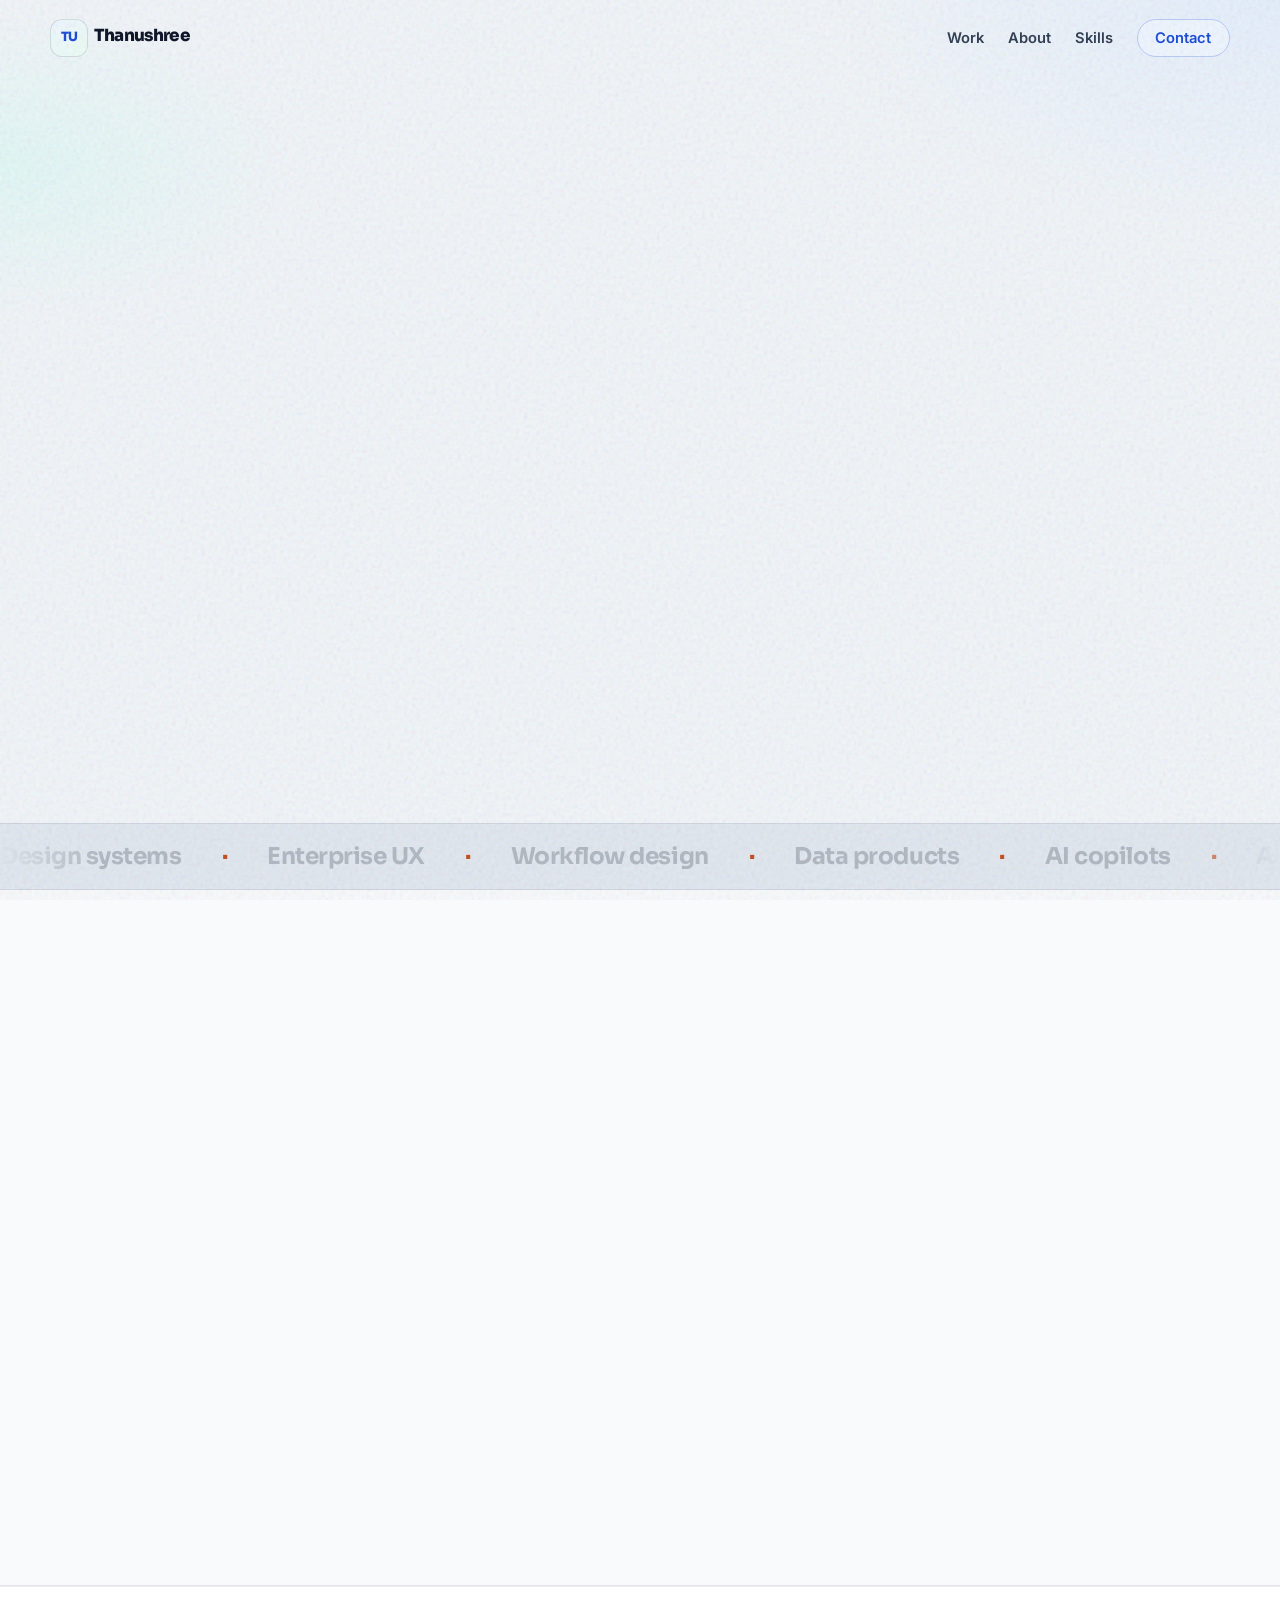
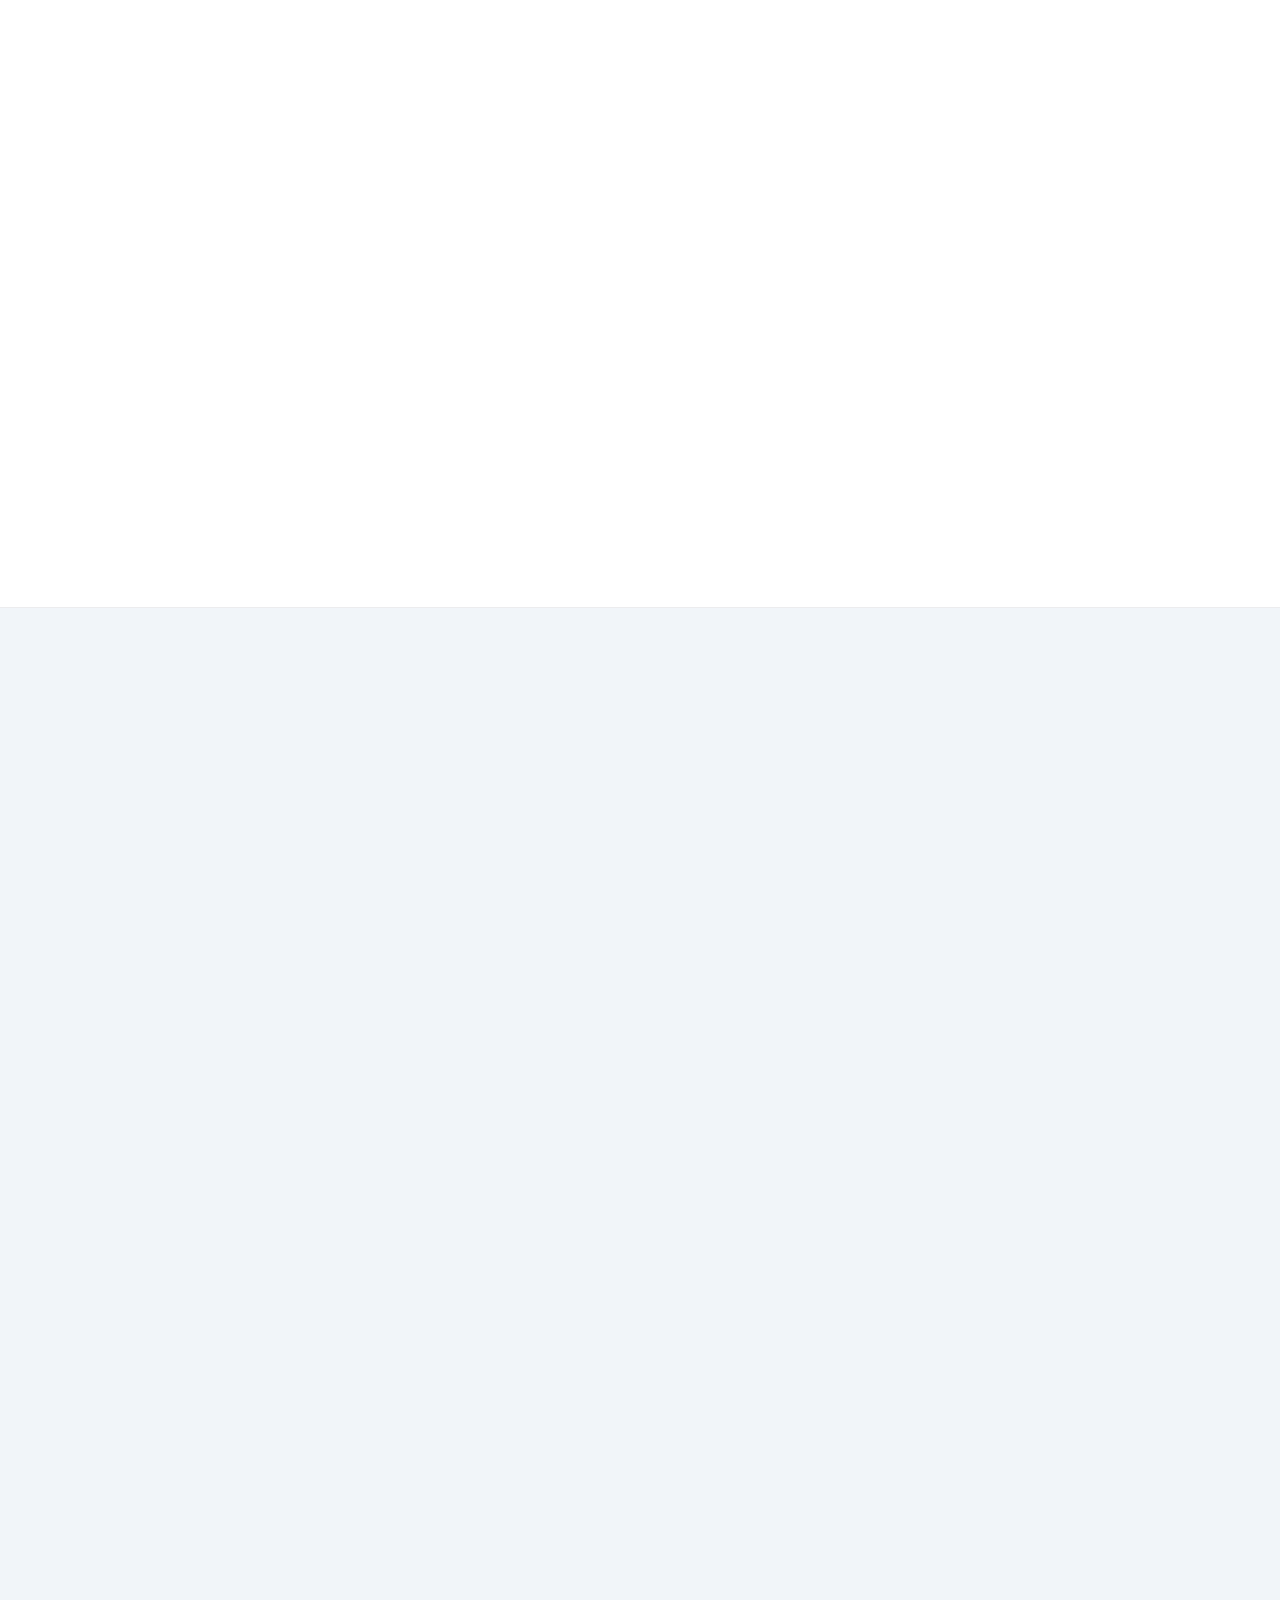
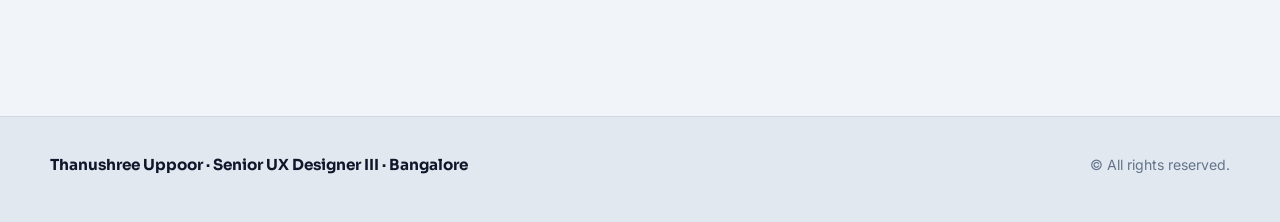
==== commit 3fc996a3: "Add files via upload" ====
--- a/index.html
+++ b/index.html
@@ -72,7 +72,6 @@
             </p>
             <div class="hero-actions">
               <a class="btn btn-primary" href="#work">View case studies</a>
-              <a class="btn btn-ghost" href="#proof">How I prove it</a>
             </div>
           </div>
           <aside class="hero-panel" data-reveal data-reveal-delay="1" aria-label="Selected impact">
@@ -92,7 +91,7 @@
         </div>
       </section>
 
-      <section class="pov-strip" id="pov" aria-labelledby="pov-heading">
+      <!-- <section class="pov-strip" id="pov" aria-labelledby="pov-heading">
         <div class="pov-inner" data-reveal>
           <p class="pov-label" id="pov-heading">Point of view</p>
           <p class="pov-quote">
@@ -105,7 +104,7 @@
             screens can be shared under NDA on request.
           </p>
         </div>
-      </section>
+      </section> -->
 
       <div class="marquee-wrap" aria-hidden="true">
         <div class="marquee">
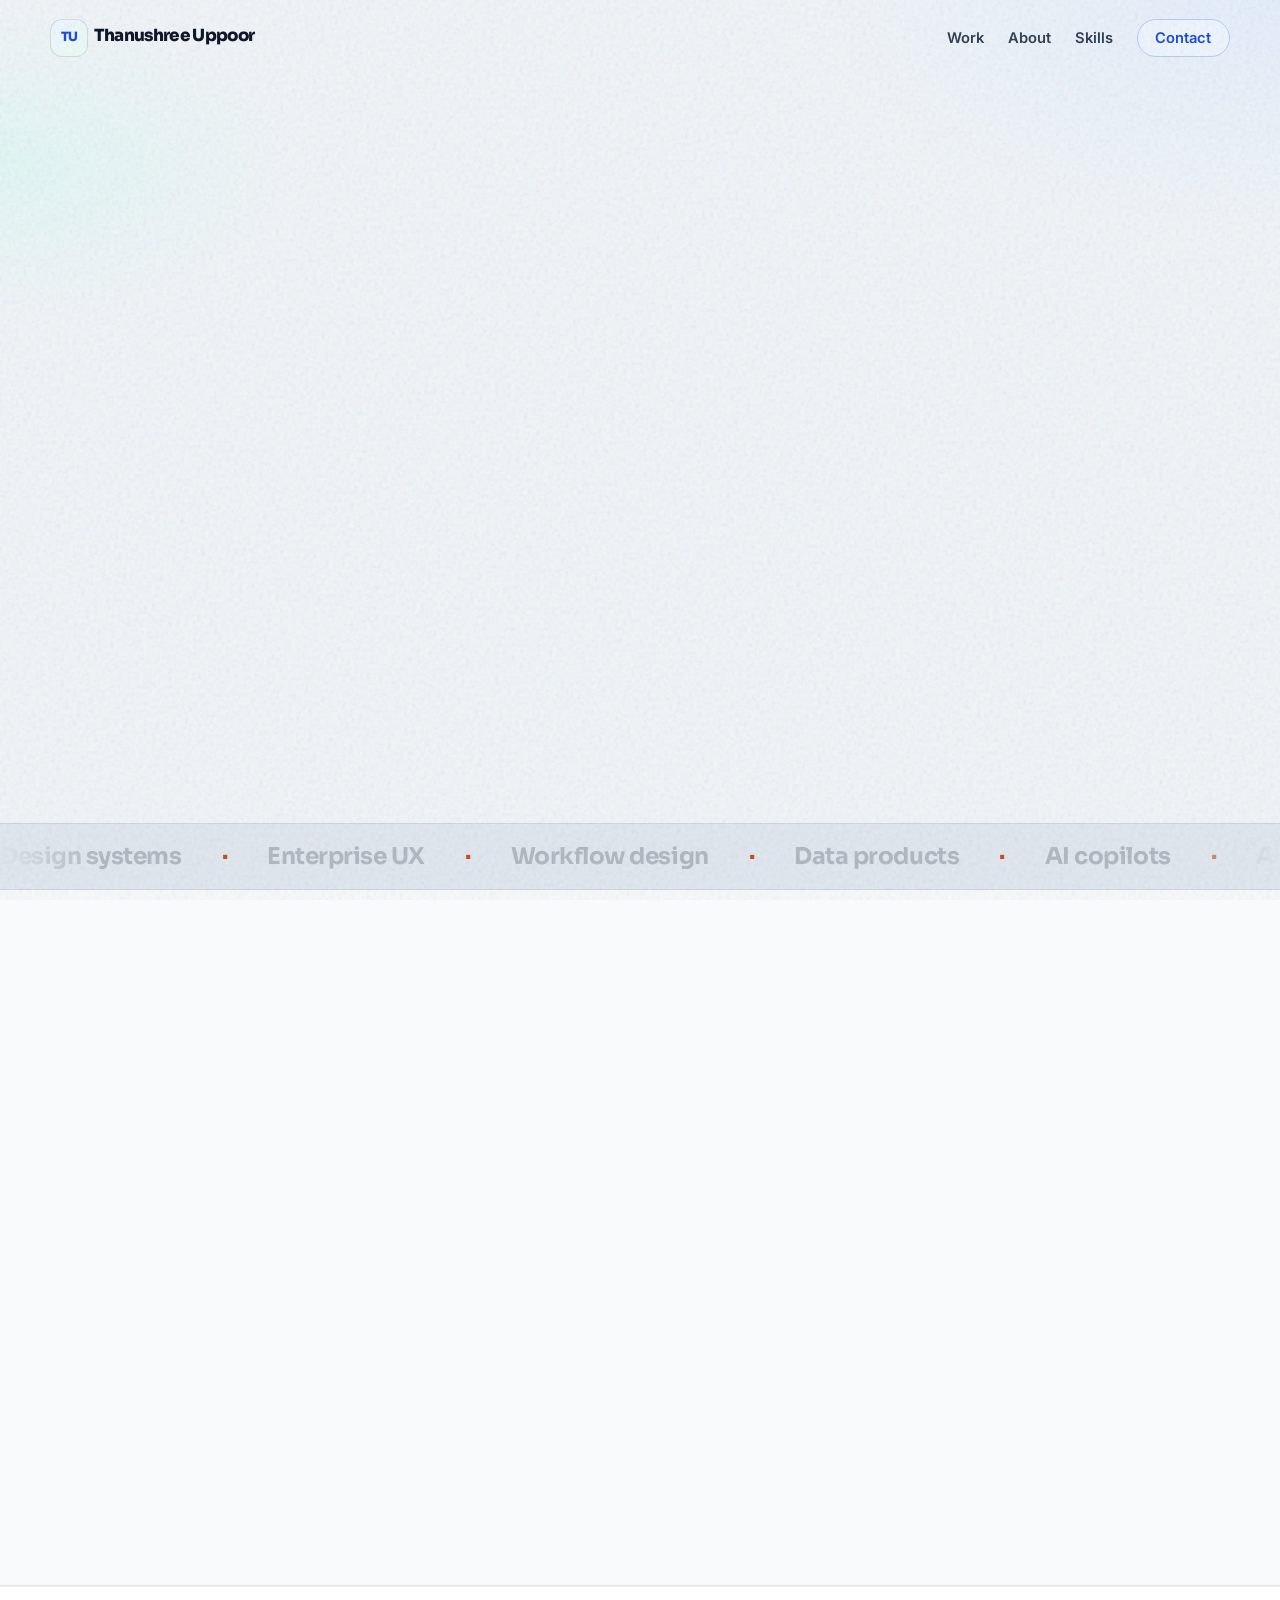
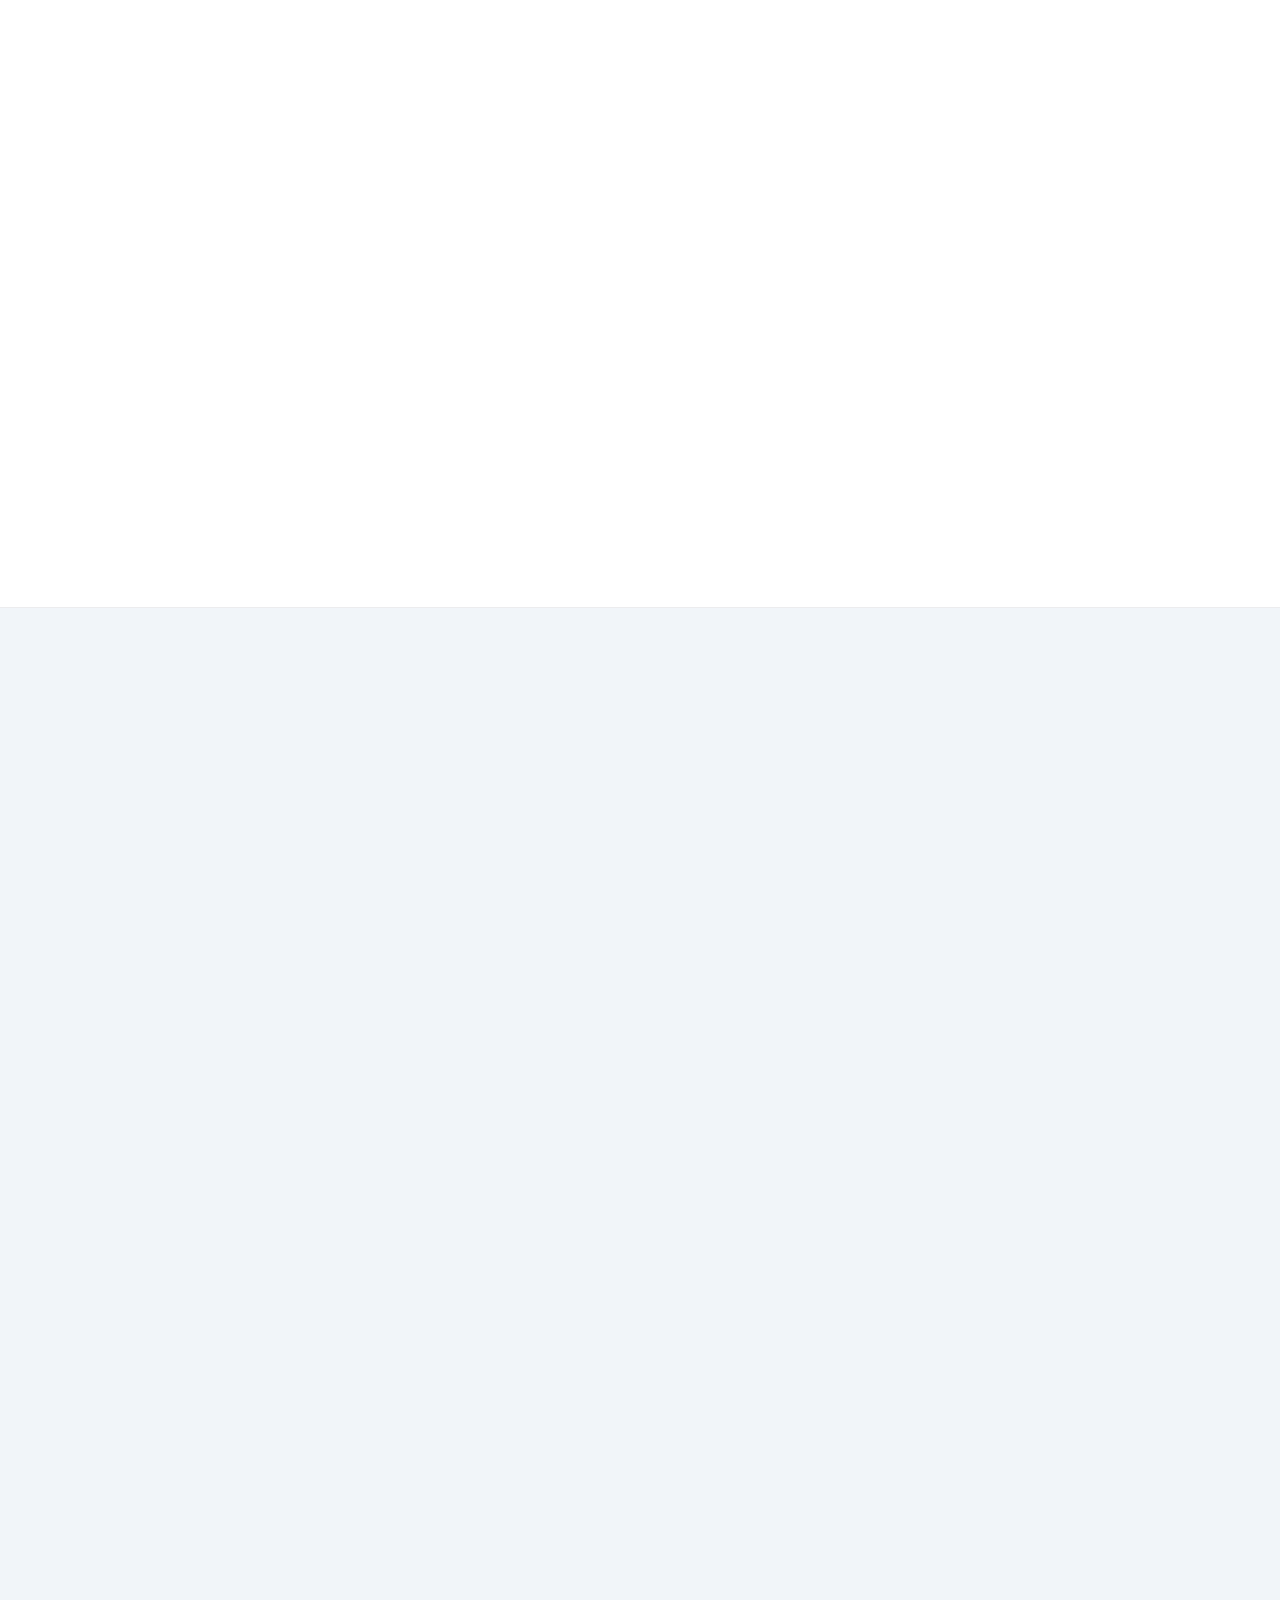
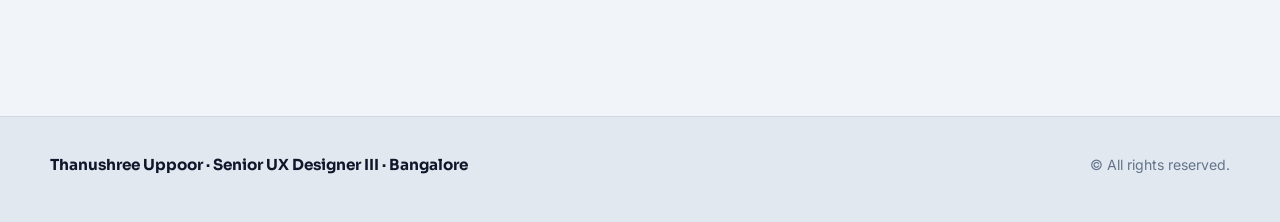
==== commit a490581f: "Update index.html" ====
--- a/index.html
+++ b/index.html
@@ -24,7 +24,7 @@
       <div class="header-inner">
         <a class="logo" href="index.html" aria-label="Thanushree Uppoor home">
           <span class="logo-mark" aria-hidden="true">TU</span>
-          <span>Thanushree</span>
+          <span>Thanushree Uppoor</span>
         </a>
         <button
           class="nav-toggle"
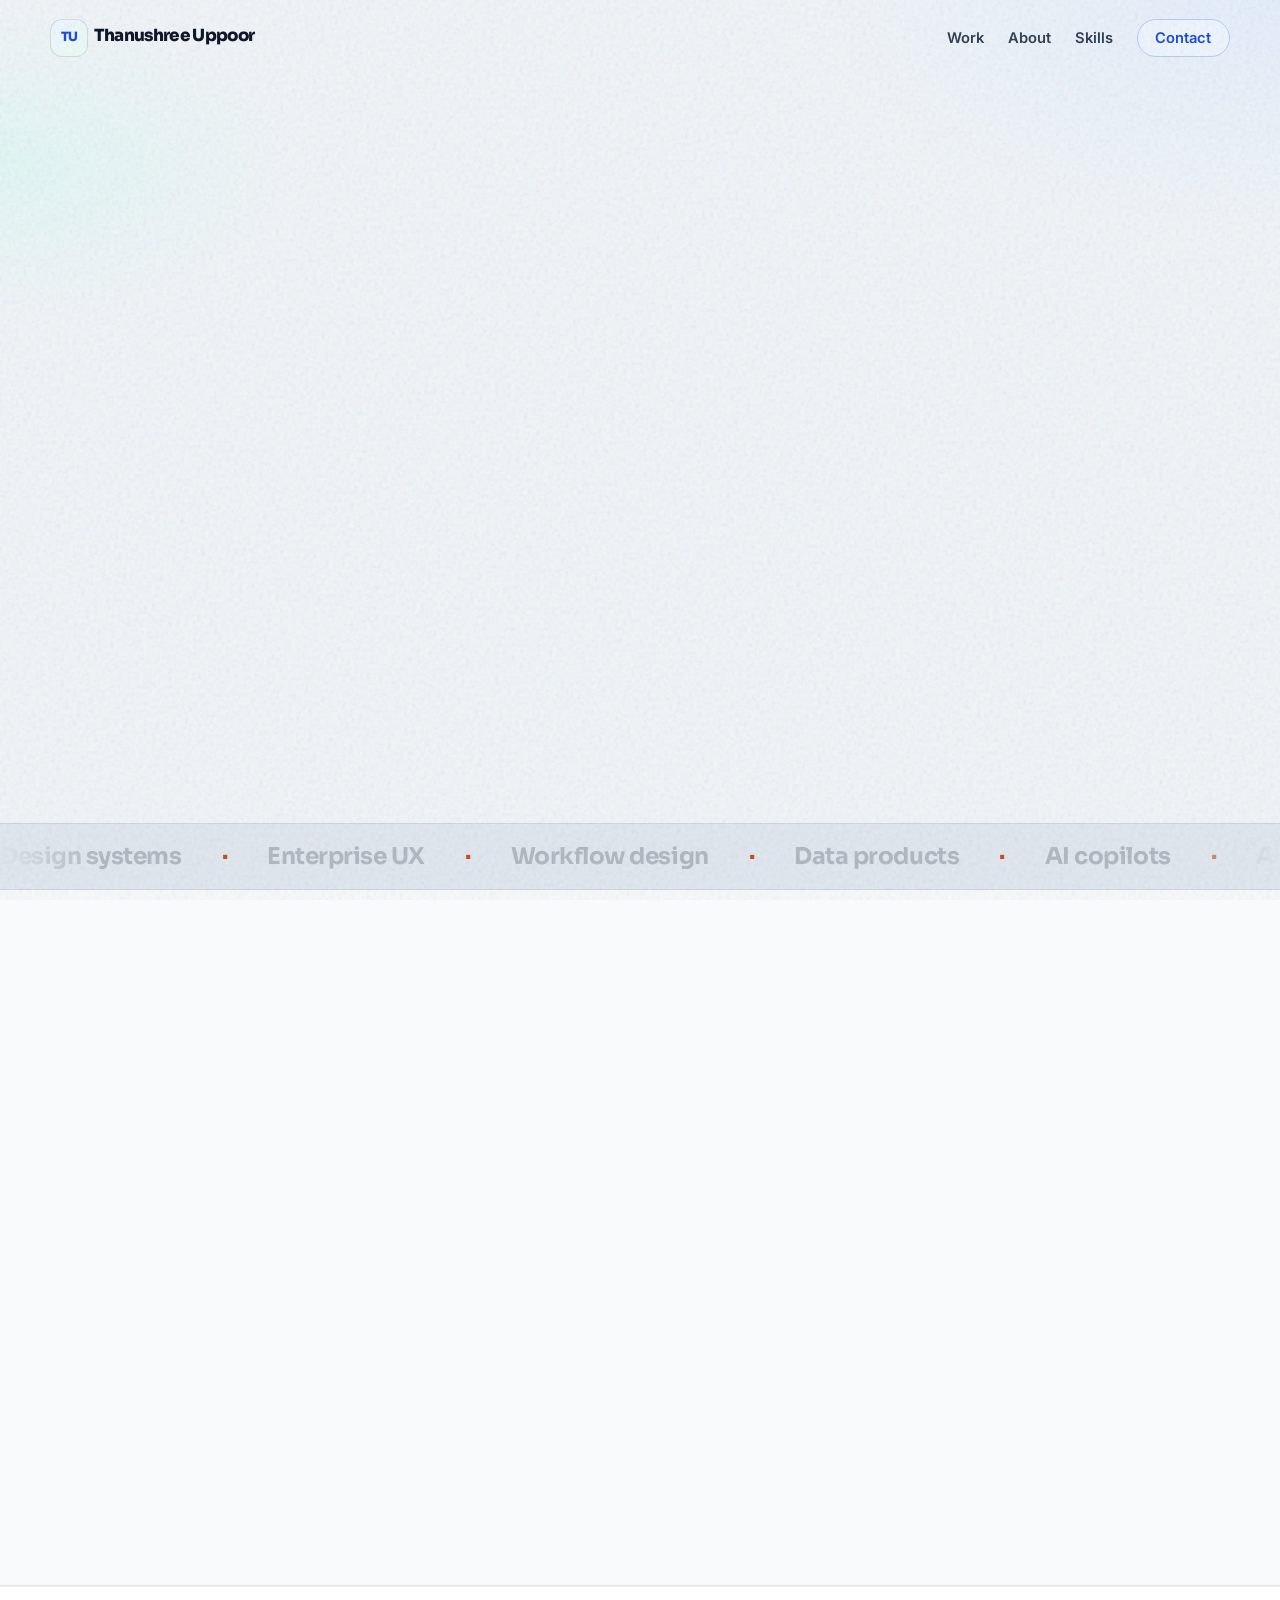
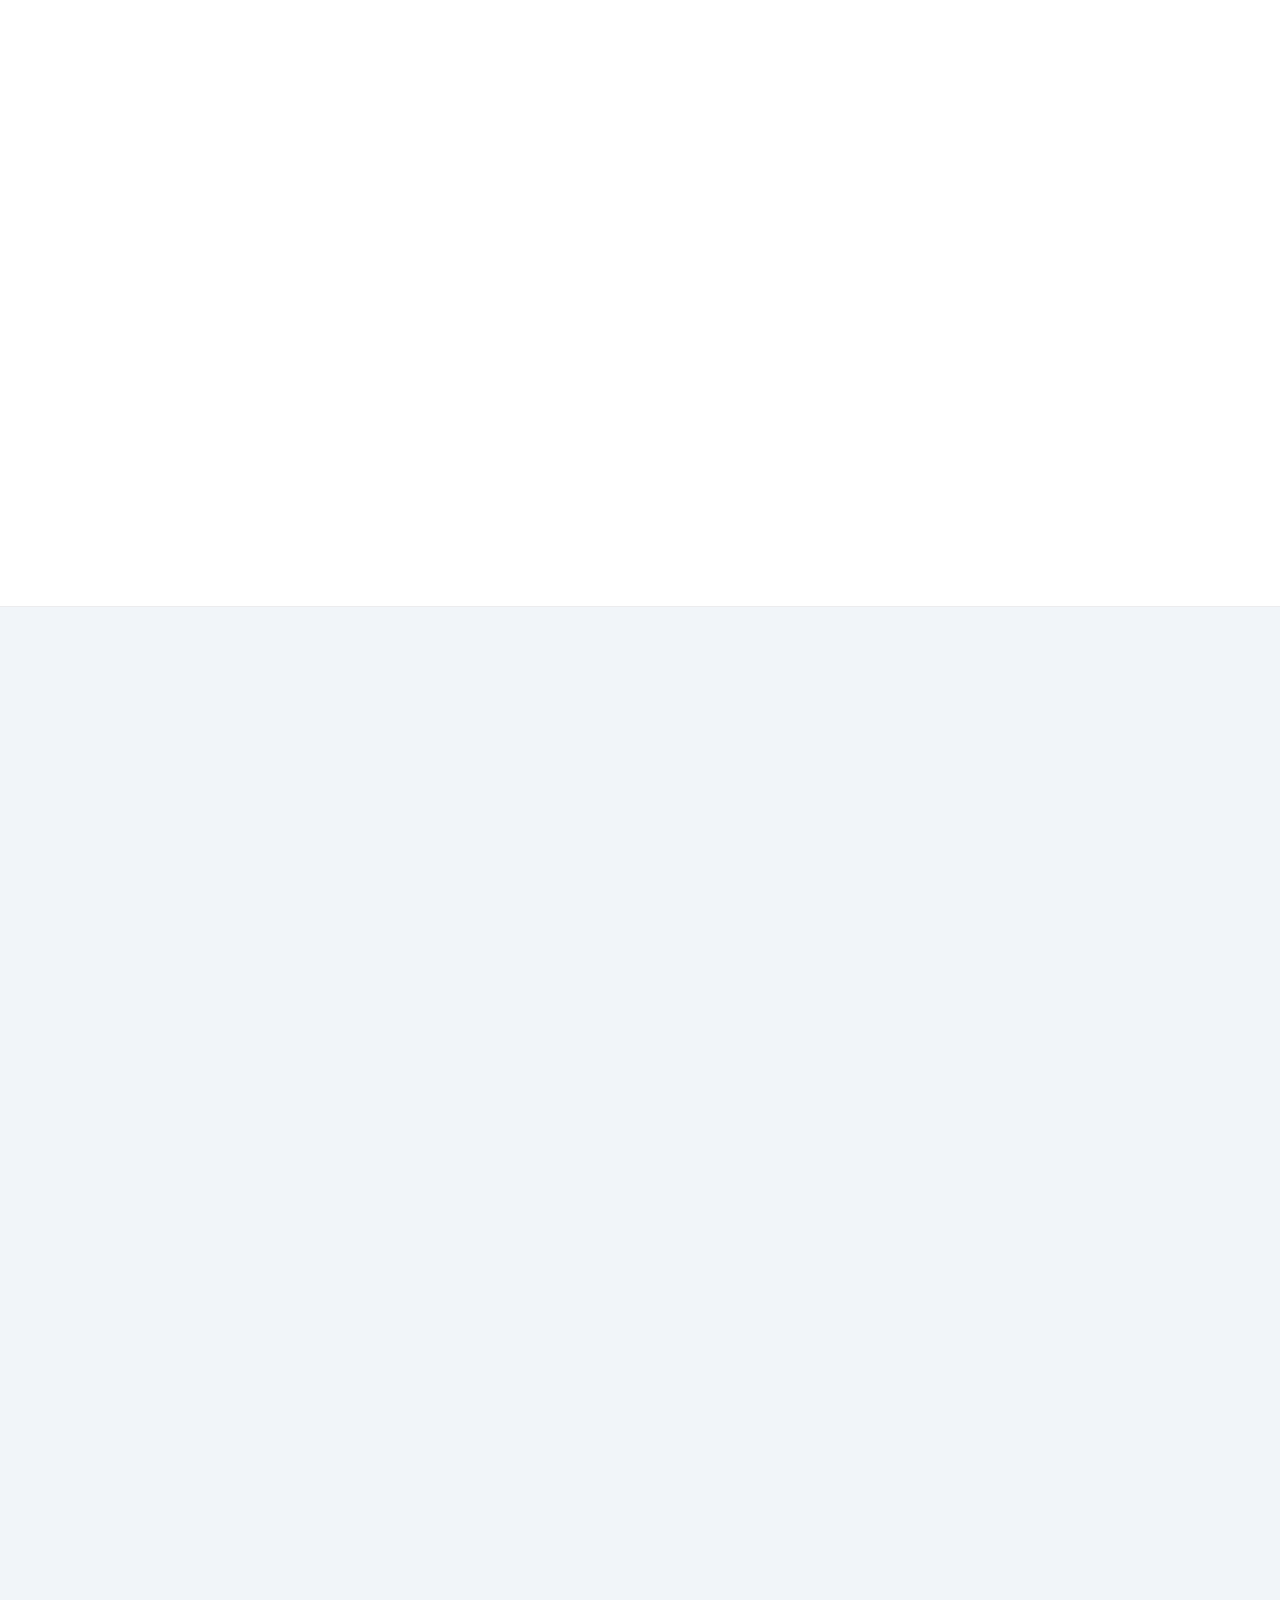
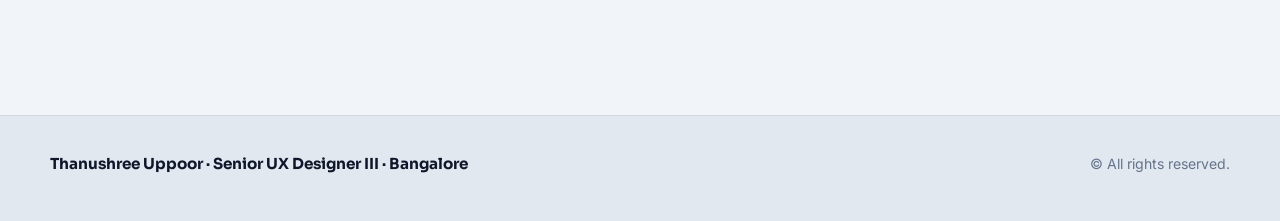
==== commit 6d5414d0: "Update index.html" ====
--- a/index.html
+++ b/index.html
@@ -187,38 +187,6 @@
 
           <ul class="work-list">
             <li data-reveal>
-              <article class="work-card work-card--featured">
-                <a class="work-card-link" href="case-studies/enterprise-design-system.html">
-                  <div class="work-card-media" aria-hidden="true">
-                    <img
-                      src="https://images.unsplash.com/photo-1634012965565-79f6b4c0f946?auto=format&fit=crop&w=1600&q=80"
-                      alt=""
-                      width="1600"
-                      height="900"
-                      loading="lazy"
-                    />
-                  </div>
-                  <div class="work-card-body">
-                    <div class="work-card-meta">
-                      <span class="pill">Design system</span>
-                      <span class="work-card-org">Nike India · 2025</span>
-                    </div>
-                    <h3>Enterprise design system</h3>
-                    <p class="work-card-desc">
-                      Scalable design system for Nike’s internal platform ecosystem—
-                      consistency, faster handoff, and governance at scale.
-                    </p>
-                    <ul class="impact-list">
-                      <li><strong>40%</strong> improved team efficiency</li>
-                      <li><strong>50%</strong> reduced design-to-dev handoff time</li>
-                      <li><strong>85%</strong> adoption across platform teams (6 months)</li>
-                    </ul>
-                    <span class="work-card-cta">View case study</span>
-                  </div>
-                </a>
-              </article>
-            </li>
-            <li data-reveal>
               <article class="work-card">
                 <a class="work-card-link" href="case-studies/store-performance-platform.html">
                   <div class="work-card-media" aria-hidden="true">
@@ -255,7 +223,7 @@
                 <a class="work-card-link" href="case-studies/ai-conversational-support.html">
                   <div class="work-card-media" aria-hidden="true">
                     <img
-                      src="https://images.unsplash.com/photo-1677442136019-21780ecad995?auto=format&fit=crop&w=1600&q=80"
+                      src="assets/airtalk-light.png"
                       alt=""
                       width="1600"
                       height="900"
@@ -316,6 +284,38 @@
                 </a>
               </article>
             </li>
+            <li data-reveal>
+              <article class="work-card">
+                <a class="work-card-link" href="case-studies/enterprise-design-system.html">
+                  <div class="work-card-media" aria-hidden="true">
+                    <img
+                      src="https://images.unsplash.com/photo-1634012965565-79f6b4c0f946?auto=format&fit=crop&w=1600&q=80"
+                      alt=""
+                      width="1600"
+                      height="900"
+                      loading="lazy"
+                    />
+                  </div>
+                  <div class="work-card-body">
+                    <div class="work-card-meta">
+                      <span class="pill">Design system</span>
+                      <span class="work-card-org">Nike India · 2025</span>
+                    </div>
+                    <h3>Enterprise design system</h3>
+                    <p class="work-card-desc">
+                      Scalable design system for Nike’s internal platform ecosystem—
+                      consistency, faster handoff, and governance at scale.
+                    </p>
+                    <ul class="impact-list">
+                      <li><strong>40%</strong> improved team efficiency</li>
+                      <li><strong>50%</strong> reduced design-to-dev handoff time</li>
+                      <li><strong>85%</strong> adoption across platform teams (6 months)</li>
+                    </ul>
+                    <span class="work-card-cta">View case study</span>
+                  </div>
+                </a>
+              </article>
+            </li>
           </ul>
 
           <div class="work-more" data-reveal>
@@ -325,7 +325,7 @@
                 <a href="case-studies/key-management-platform.html">
                   <div class="work-mini-media" aria-hidden="true">
                     <img
-                      src="https://images.unsplash.com/photo-1633265486064-086b219458ec?auto=format&fit=crop&w=900&q=80"
+                      src="assets/key.png"
                       alt=""
                       width="900"
                       height="600"
@@ -348,7 +348,7 @@
                 <a href="case-studies/ai-content-generation.html">
                   <div class="work-mini-media" aria-hidden="true">
                     <img
-                      src="https://images.unsplash.com/photo-1620641788421-7a1c342ea42e?auto=format&fit=crop&w=900&q=80"
+                      src="assets/aiimage.png"
                       alt=""
                       width="900"
                       height="600"
